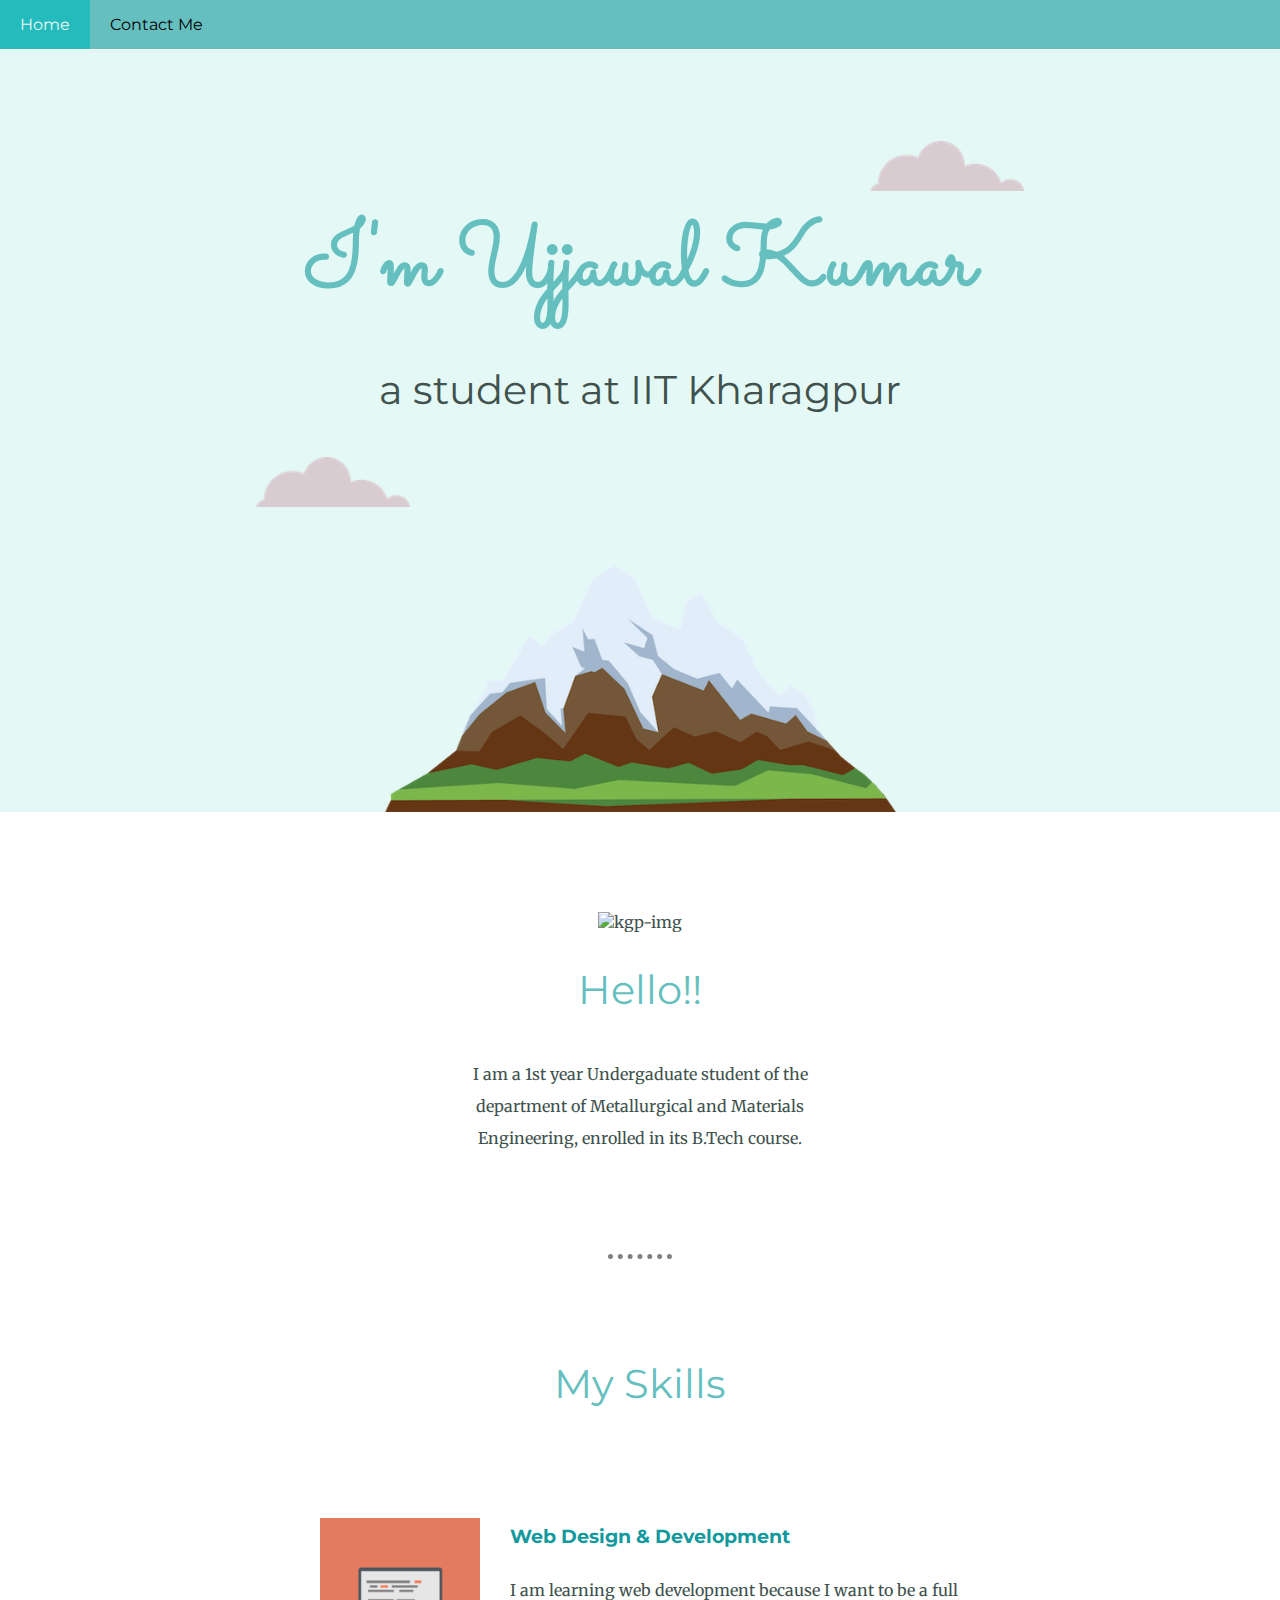
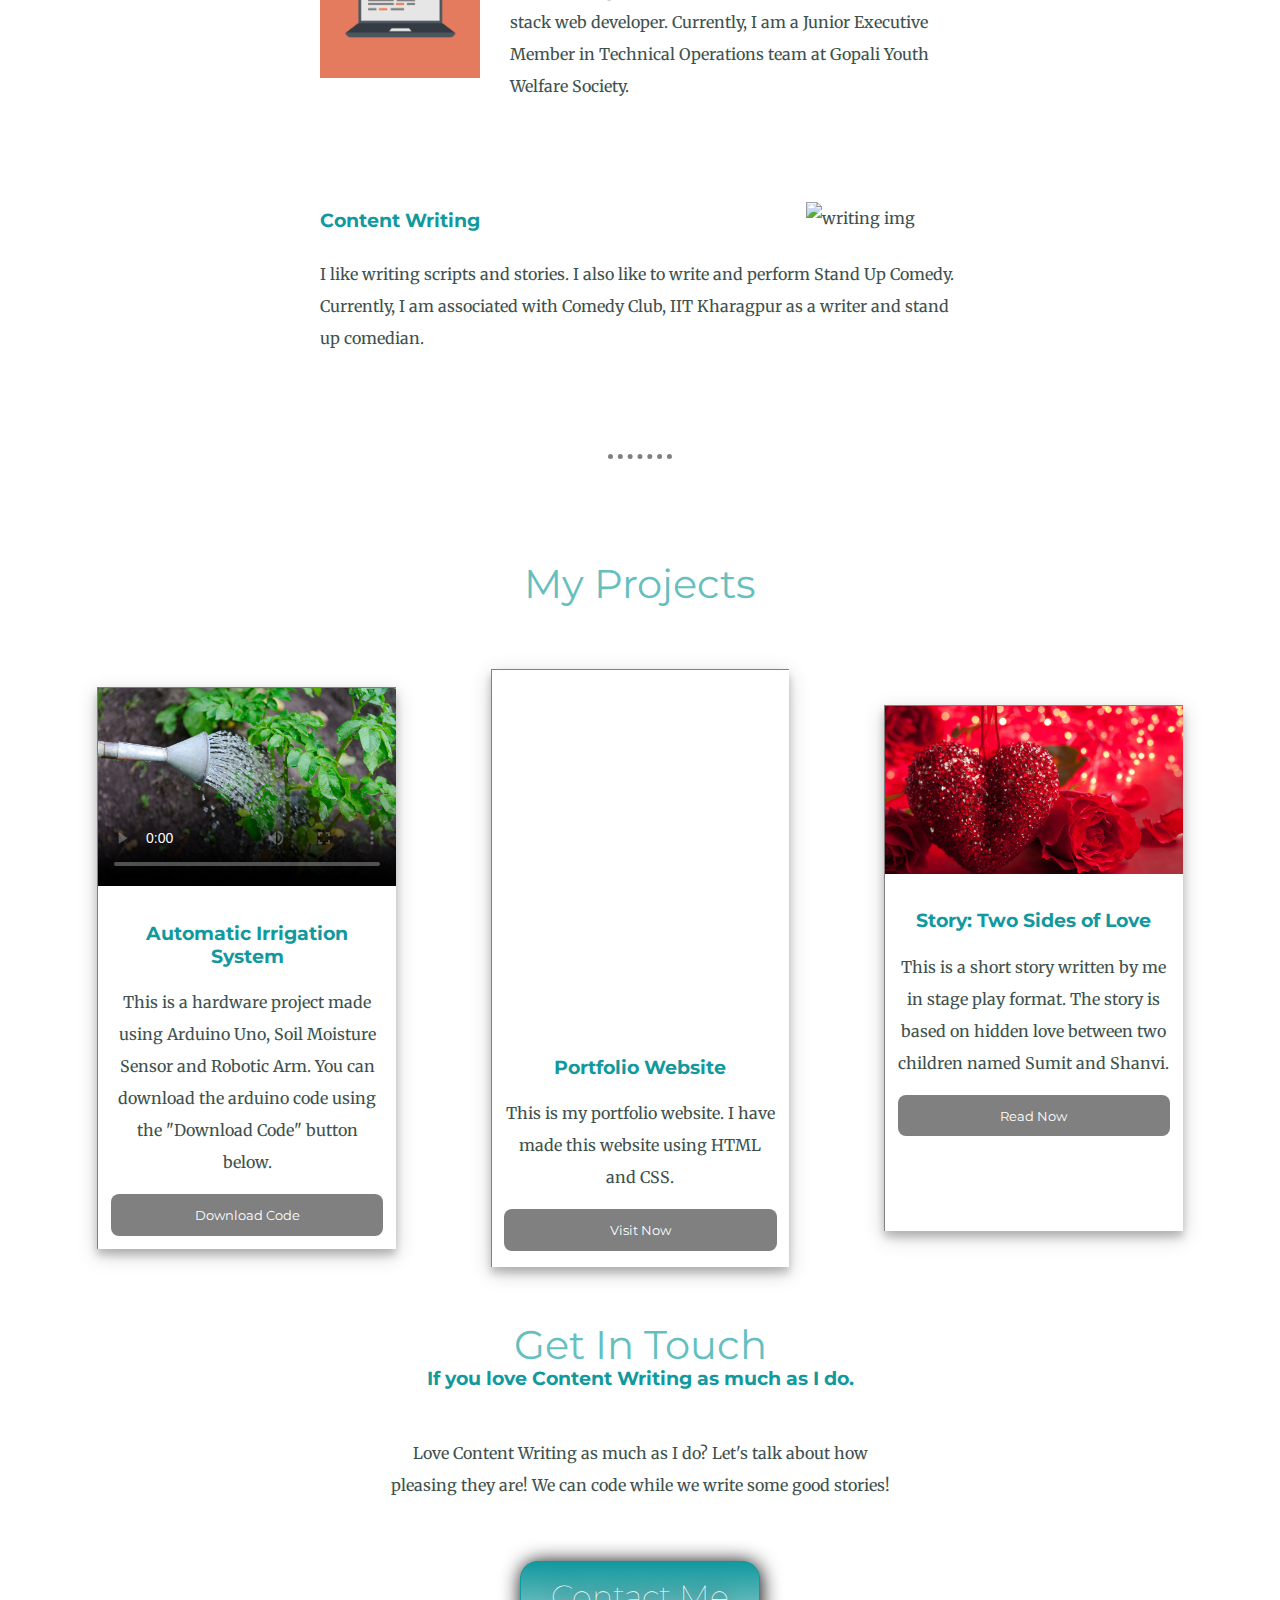
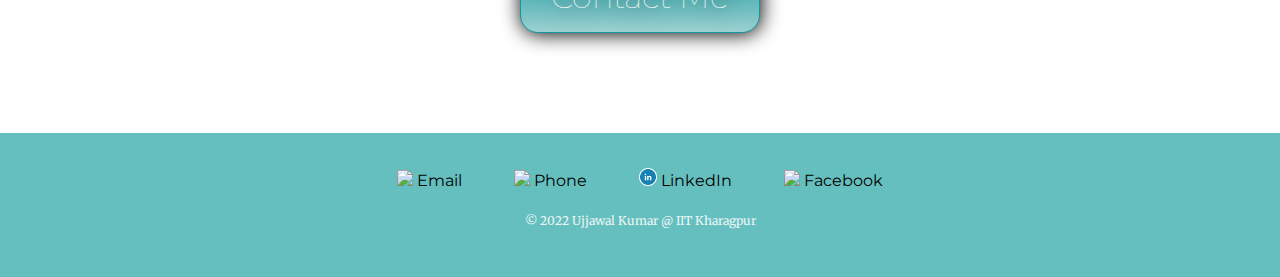
==== index.html @ 2d260b3b "content mistyped" ====
<!DOCTYPE html>
<html lang="en">
<head>
    <meta charset="UTF-8">
    <meta http-equiv="X-UA-Compatible" content="IE=edge">
    <meta name="viewport" content="width=device-width, initial-scale=1.0">
    <link rel="stylesheet" href="css/styles.css">
    <link rel="icon" href="https://th.bing.com/th/id/OIP.TA5FbDH2vmeQxem5Z4ppHQHaHa?pid=ImgDet&rs=1">
    <link rel="shortcut icon" href="https://th.bing.com/th/id/OIP.TA5FbDH2vmeQxem5Z4ppHQHaHa?pid=ImgDet&rs=1" type="image/x-icon">
    <link rel="preconnect" href="https://fonts.googleapis.com">
    <link rel="preconnect" href="https://fonts.gstatic.com" crossorigin>
    <link href="https://fonts.googleapis.com/css2?family=Merriweather&family=Montserrat&family=Sacramento&display=swap" rel="stylesheet">
    <title>Ujjawal Kumar</title>
</head>
<body>
    <nav>
        <a href="index.html">Home</a>
        <a href="contact.html">Contact Me</a>
    </nav>
    <div class="topContainer">
        <div class="super-top">
            <img class="top-cloud" src="images/cloud.png" alt="cloud">
            <h1>I'm Ujjawal Kumar</h1>
            <h2 class="my-desc">a student at IIT Kharagpur</h2>
        </div>
        <div class="bottom-top">
            <img class="bottom-cloud" src="images/cloud.png" alt="cloud">
            <img class="mountain" src="images/mountain.png" alt="mountain">
        </div>
    </div>
    <div class="middleContainer">
        <div class="profile">
            <img class="kgp-img" src="https://upload.wikimedia.org/wikipedia/en/thumb/1/1c/IIT_Kharagpur_Logo.svg/500px-IIT_Kharagpur_Logo.svg.png" alt="kgp-img">
            <h2>Hello!!</h2>
            <p class="intro">I am a 1st year Undergaduate student of the department of Metallurgical and Materials Engineering, enrolled in its B.Tech course.</p>
        </div>
        <hr>
        <div class="skills">
            <h2>My Skills</h2>
            <div class="skill-row">
                <img class="skill-img1" src="images/computer.png" alt="web development">
                <h3>Web Design & Development</h3>
                <p>I am learning web development because I want to be a full stack web developer. Currently, I am a Junior Executive Member in Technical Operations team at Gopali Youth Welfare Society.</p>
            </div>
            <div class="skill-row">
                <img class="write" src="https://cdn4.iconfinder.com/data/icons/seo-flat-420/60/004_-_Content_Writing-text-pencil-edit-browser-512.png" alt="writing img">
                <h3>Content Writing</h3>
                <p>I like writing scripts and stories. I also like to write and perform Stand Up Comedy. Currently, I am associated with Comedy Club, IIT Kharagpur as a writer and stand up comedian.</p>
            </div>
        </div>
        <hr>
        <h2>My Projects</h2>
        <div class="projects">
            <div class="t1">
                <div class="tt1">
                    <video class="tt1" src="videos/Automatic Irrigation System.mp4" controls poster="images/irrigation.jpg"></video>
                </div>
                <div class="content">
                    <h3>Automatic Irrigation System</h3>
                    <p>
                        This is a hardware project made using Arduino Uno, Soil Moisture Sensor and Robotic Arm. You can download the arduino code using the "Download Code" button below.
                    </p>
                    <a href="files/Automatic Irrigation System.ino"><button type="submit">Download Code</button></a>
                </div>
            </div>
            <div class="t2">
                <div class="tt2">
                    <iframe class="tt1" src="https://ujjawalrr.github.io/My_Website/index.html" frameborder="0" height="350vh"></iframe>
                </div>
                <div class="content">
                    <h3>Portfolio Website</h3>
                    <p>
                        This is my portfolio website. I have made this website using HTML and CSS.
                    </p>
                    <a href="https://ujjawalrr.github.io/My_Website/index.html" target="_blank" rel="noopener noreferrer"><button type="submit">Visit Now</button></a>
                </div>
            </div>
            <div class="t3">
                <div class="tt3">
                    <img class="tt1" src="images/love.jpg" alt="">
                </div>
                <div class="content">
                    <h3>Story: Two Sides of Love</h3>
                    <p>
                        This is a short story written by me in stage play format. The story is based on hidden love between two children named Sumit and Shanvi.
                    </p>
                    <a href="files/Two Sides of Love.pdf" target="_blank" rel="noopener noreferrer"><button type="submit">Read Now</button></a>
                </div>
            </div>
        </div>
        <div class="contact-me">
            <h2>Get In Touch</h2>
            <h3>If you love Content Writing as much as I do.</h3>
            <p class="contact-content">Love Content Writing as much as I do? Let's talk about how pleasing they are! We can code while we write some good stories!</p>
            <a class="btn" href="contact.html" target="_blank" rel="noopener noreferrer">Contact Me</a>
        </div>
    </div>
    <div class="bottomContainer">
        <div class="links">
            <a href="mailto:ujjawalrr@gmail.com" target="_blank" rel="noopener noreferrer">
                <img class="icon_img" src="https://cdn.imgbin.com/13/23/21/imgbin-gmail-email-logo-g-suite-google-gmail-gmail-icon-Wx6AacCLBd7kM75xsEpgH4xpR.jpg"> Email</a>
            <a href="tel:+91 6202230797" target="_blank" rel="noopener noreferrer">
                <img class="icon_img" src="http://icons.iconarchive.com/icons/iynque/ios7-style/1024/Phone-icon.png"> Phone</a>
            <a href="https://www.linkedin.com/in/ujjawal-kumar-45a431228/" target="_blank" rel="noopener noreferrer">
                <img class="icon_img" src="images/linkedin.png"> LinkedIn</a>
            <a href="https://www.facebook.com/profile.php?id=100012980770787" target="_blank" rel="noopener noreferrer">
                <img class="icon_img" src="https://cdn-icons-png.flaticon.com/512/4406/4406220.png"> Facebook</a>
        </div>
        <p class="footer-content">© 2022 Ujjawal Kumar @ IIT Kharagpur</p>
    </div>
</body>
</html>
---- css/styles.css ----
@media screen and (max-width: 893px) {
    .projects {
        display: flex;
        flex-direction: column;
        align-items: auto;
        margin: 20px 30px;
    }
    .t1 {
        margin: 4vh 2vw;
        align-items: auto;
        border-left: 0.1px solid grey;
        border-top: 0.1px solid grey;
        box-shadow: 0 6px 8px 0 rgba(0, 0, 0, 0.2), 0 6px 20px 0 rgba(0, 0, 0, 0.19);
    }
    .t2 {
        margin: 2vh 2vw;
        align-items: auto;
        border-left: 0.1px solid grey;
        border-top: 0.1px solid grey;
        box-shadow: 0 6px 8px 0 rgba(0, 0, 0, 0.2), 0 6px 20px 0 rgba(0, 0, 0, 0.19);
    }
    .t3 {
        margin: 6vh 2vw;
        align-items: auto;
        border-left: 0.1px solid grey;
        border-top: 0.1px solid grey;
        box-shadow: 0 6px 8px 0 rgba(0, 0, 0, 0.2), 0 6px 20px 0 rgba(0, 0, 0, 0.19);
    }
    button {
        background-color: grey;
        width: 80%;
        padding: 3vw;
        border: rgb(67, 67, 67);
        border-radius: 0.5rem;
        color: white;
        font-weight: 400;
        font-family: 'Montserrat', serif;
        margin-bottom: 1.5rem;
    }
    button:hover {
        background-color: rgb(170, 170, 170);
        cursor: pointer;
        font-weight: 600;
        color: rgb(32, 32, 32);
    }
    .links {
        display: flex;
        justify-content: space-around;
        padding: auto;
    }
    h1{
        color: #66BFBF;
        font-family: 'Sacramento', cursive;
        margin: 50px auto 0px auto;
        font-size: 3.625rem;
    }
    h2 {
        color: #66BFBF;
        font-family: 'Montserrat', sans-serif;
        font-size: 2rem;
        font-weight: normal;
        padding-bottom: 10px;
    }
    .contact-me h2 {
        margin: 0px;
        padding: 0px;
        height: 42px;
    }
    .contact-me h3 {
        margin: 0px;
        padding: 0px;
    }
    .btn {
        background: #11999E;
        background-image: -webkit-linear-gradient(top, #11999E, #9DD0D0);
        background-image: -moz-linear-gradient(top, #11999E, #9DD0D0);
        background-image: -ms-linear-gradient(top, #11999E, #9DD0D0);
        background-image: -o-linear-gradient(top, #11999E, #9DD0D0);
        background-image: -webkit-gradient(to bottom, #11999E, #9DD0D0);
        -webkit-border-radius: 3.4vw;
        -moz-border-radius: 3.4vw;
        border-radius: 3.4vw;
        color: #FFFFFF;
        font-family: 'Montserrat', serif;
        font-size: 4.5vw;
        font-weight: 100;
        padding: 3px 30px;
        -webkit-box-shadow: 1px 1px 20px 0 #000000;
        -moz-box-shadow: 1px 1px 20px 0 #000000;
        box-shadow: 1px 1px 20px 0 #000000;
        text-shadow: 1px 1px 20px #000000;
        border: solid #11999E 1px;
        text-decoration: none;
        display: inline-block;
        cursor: pointer;
        text-align: center;
        transition: border-radius 2s, background 2s, background-image 2s, border 2s, text-shadow 2s, box-shadow 1s, -webkit-box-shadow 1s, -moz-box-shadow 1s;
    }
     
    .btn:hover {
        border: solid #B8F1E6 1px;
        background: #11999E;
        background-image: -webkit-linear-gradient(top, #11999E, #66BFBF);
        background-image: -moz-linear-gradient(top, #11999E, #66BFBF);
        background-image: -ms-linear-gradient(top, #11999E, #66BFBF);
        background-image: -o-linear-gradient(top, #11999E, #66BFBF);
        background-image: -webkit-gradient(to bottom, #11999E, #66BFBF);
        -webkit-border-radius: 3.4vw;
        -moz-border-radius: 3.4vw;
        border-radius: 3.4vw;
        text-decoration: none;
        text-shadow: 2px 2px 40px #000000;
        -webkit-box-shadow: 2px 2px 40px 0 #000000;
        -moz-box-shadow: 2px 2px 40px 0 #000000;
        box-shadow: 2px 2px 40px 0 #000000;
    }
    .kgp-img {
        width: 50vw;
    }
    .intro {
        width: 80%;
        margin: auto;
    }
}
@media screen and (min-width: 893px) {
    .projects {
        display: flex;
        flex-direction: row;
        justify-content: space-around;
        align-items: auto;
        margin: 20px 50px;
    }
    .t1 {
        margin: 4vh 2vw;
        align-items: auto;
        width: 25.33%;
        border-left: 0.1px solid grey;
        border-top: 0.1px solid grey;
        box-shadow: 0 6px 8px 0 rgba(0, 0, 0, 0.2), 0 6px 20px 0 rgba(0, 0, 0, 0.19);
    }
    .t2 {
        margin: 2vh 2vw;
        align-items: auto;
        width: 25.33%;
        border-left: 0.1px solid grey;
        border-top: 0.1px solid grey;
        box-shadow: 0 6px 8px 0 rgba(0, 0, 0, 0.2), 0 6px 20px 0 rgba(0, 0, 0, 0.19);
    }
    .t3 {
        margin: 6vh 2vw;
        align-items: auto;
        width: 25.33%;
        border-left: 0.1px solid grey;
        border-top: 0.1px solid grey;
        box-shadow: 0 6px 8px 0 rgba(0, 0, 0, 0.2), 0 6px 20px 0 rgba(0, 0, 0, 0.19);
    }
    button {
        background-color: grey;
        width: 100%;
        padding: 1vw;
        border: rgb(67, 67, 67);
        border-radius: 0.5rem;
        color: white;
        font-weight: 400;
        font-family: 'Montserrat', serif;
    }
    button:hover {
        background-color: rgb(170, 170, 170);
        cursor: pointer;
        font-weight: 600;
        color: rgb(32, 32, 32);
    }
    .links {
        display: flex;
        justify-content: space-between;
        margin-inline-start: 30%;
        margin-inline-end: 30%;
        padding: auto;
    }
    h1{
        color: #66BFBF;
        font-family: 'Sacramento', cursive;
        margin: 50px auto 0px auto;
        font-size: 5.625rem;
    }
    h2 {
        color: #66BFBF;
        font-family: 'Montserrat', sans-serif;
        font-size: 2.5rem;
        font-weight: normal;
        padding-bottom: 10px;
    }
    .contact-me h2 {
        margin: 0px;
        padding: 0px;
        height: 55px;
    }
    .contact-me h3 {
        margin: 0px;
        padding: 0px;
    }
    .btn {
        background: #11999E;
        background-image: -webkit-linear-gradient(top, #11999E, #9DD0D0);
        background-image: -moz-linear-gradient(top, #11999E, #9DD0D0);
        background-image: -ms-linear-gradient(top, #11999E, #9DD0D0);
        background-image: -o-linear-gradient(top, #11999E, #9DD0D0);
        background-image: -webkit-gradient(to bottom, #11999E, #9DD0D0);
        -webkit-border-radius: 1.4vw;
        -moz-border-radius: 1.4vw;
        border-radius: 1.4vw;
        color: #FFFFFF;
        font-family: 'Montserrat', serif;
        font-size: 2.5vw;
        font-weight: 100;
        padding: 3px 30px;
        -webkit-box-shadow: 1px 1px 20px 0 #000000;
        -moz-box-shadow: 1px 1px 20px 0 #000000;
        box-shadow: 1px 1px 20px 0 #000000;
        text-shadow: 1px 1px 20px #000000;
        border: solid #11999E 1px;
        text-decoration: none;
        display: inline-block;
        cursor: pointer;
        text-align: center;
        transition: border-radius 2s, background 2s, background-image 2s, border 2s, text-shadow 2s, box-shadow 1s, -webkit-box-shadow 1s, -moz-box-shadow 1s;
    }
     
    .btn:hover {
        border: solid #B8F1E6 1px;
        background: #11999E;
        background-image: -webkit-linear-gradient(top, #11999E, #66BFBF);
        background-image: -moz-linear-gradient(top, #11999E, #66BFBF);
        background-image: -ms-linear-gradient(top, #11999E, #66BFBF);
        background-image: -o-linear-gradient(top, #11999E, #66BFBF);
        background-image: -webkit-gradient(to bottom, #11999E, #66BFBF);
        -webkit-border-radius: 1.4vw;
        -moz-border-radius: 1.4vw;
        border-radius: 1.4vw;
        text-decoration: none;
        text-shadow: 2px 2px 40px #000000;
        -webkit-box-shadow: 2px 2px 40px 0 #000000;
        -moz-box-shadow: 2px 2px 40px 0 #000000;
        box-shadow: 2px 2px 40px 0 #000000;
    }
    .kgp-img {
        width: 20vw;
    }
    .intro {
        width: 30%;
        margin: auto;
    }
}
* {
    box-sizing: border-box;
}
.tt1 {
    width: 100%;
}
.content {
    padding: 1vw;
}
a {
    text-decoration: none;
    color: #000000;
    font-family: 'Montserrat', serif;
    transition: color 1s;
}
a:hover {
    color: #eaf6f6;
}
body {
    margin: 0px;
    color: #40514E;
    text-align: center;
    font-family: 'Merriweather', serif;
}
.contact-me {
     line-height: 2;
}
.contact-content {
    width: 40%;
    margin: 40px auto 60px;
}
h3 {
    color: #11999E;
    font-family: 'Montserrat', sans-serif;
}
hr {
    border-style: none;
    border-top-style: dotted;
    border-width: 5px;
    border-color: grey;
    margin: 100px auto;
    width: 5%;
}
.write {
    width: 24%;
    float: right;
    margin-left: 30px;
}
.my-desc {
    color: #40514E;
}
p {
    line-height: 2;
}
.skill-img1 {
    width: 25%;
    float: left;
    margin-right: 30px;
}
.skill-img2 {
    width: 25%;
}
.skill-row {
    width: 50%;
    margin: 100px auto;
    text-align: left;
    line-height: 2;
}
.topContainer {
    background-color: #E4F9F5;
    padding-top: 100px;
    position: relative;
    display: flex;
    flex-direction: column;
    margin-top: 50px;
    z-index: 0;
}
.bottom-top {
    display: flex;
    flex-direction: column;
}
.top-cloud {
    position: absolute;
    right: 20%;
    top: 12%;
    width: 12%;
}
.bottom-cloud {
    width: 12%;
    margin-left: 20%;
    margin-bottom: 0%;
}
.middleContainer {
    margin: 100px 0px;
}
.mountain {
    width: 40%;
    align-self: center;
}
.icon_img {
    width: 18px;
}
.bottomContainer {
    text-align: center;
    background-color: #66BFBF;
    line-height: 2rem;
    padding: 2rem;
}
.footer-content {
    color: #eaf6f6;
    font-size: 0.75rem; 
}
nav {
    background-color: #66BFBF;
    overflow: hidden;
    position: fixed;
    top: 0;
    width: 100%;
    z-index: 1;
}
nav a {
    padding: 15px 20px;
    text-align: center;
    float: left;
    margin: 0;
}
nav a:hover {
    background-color: #23bbbb;
}
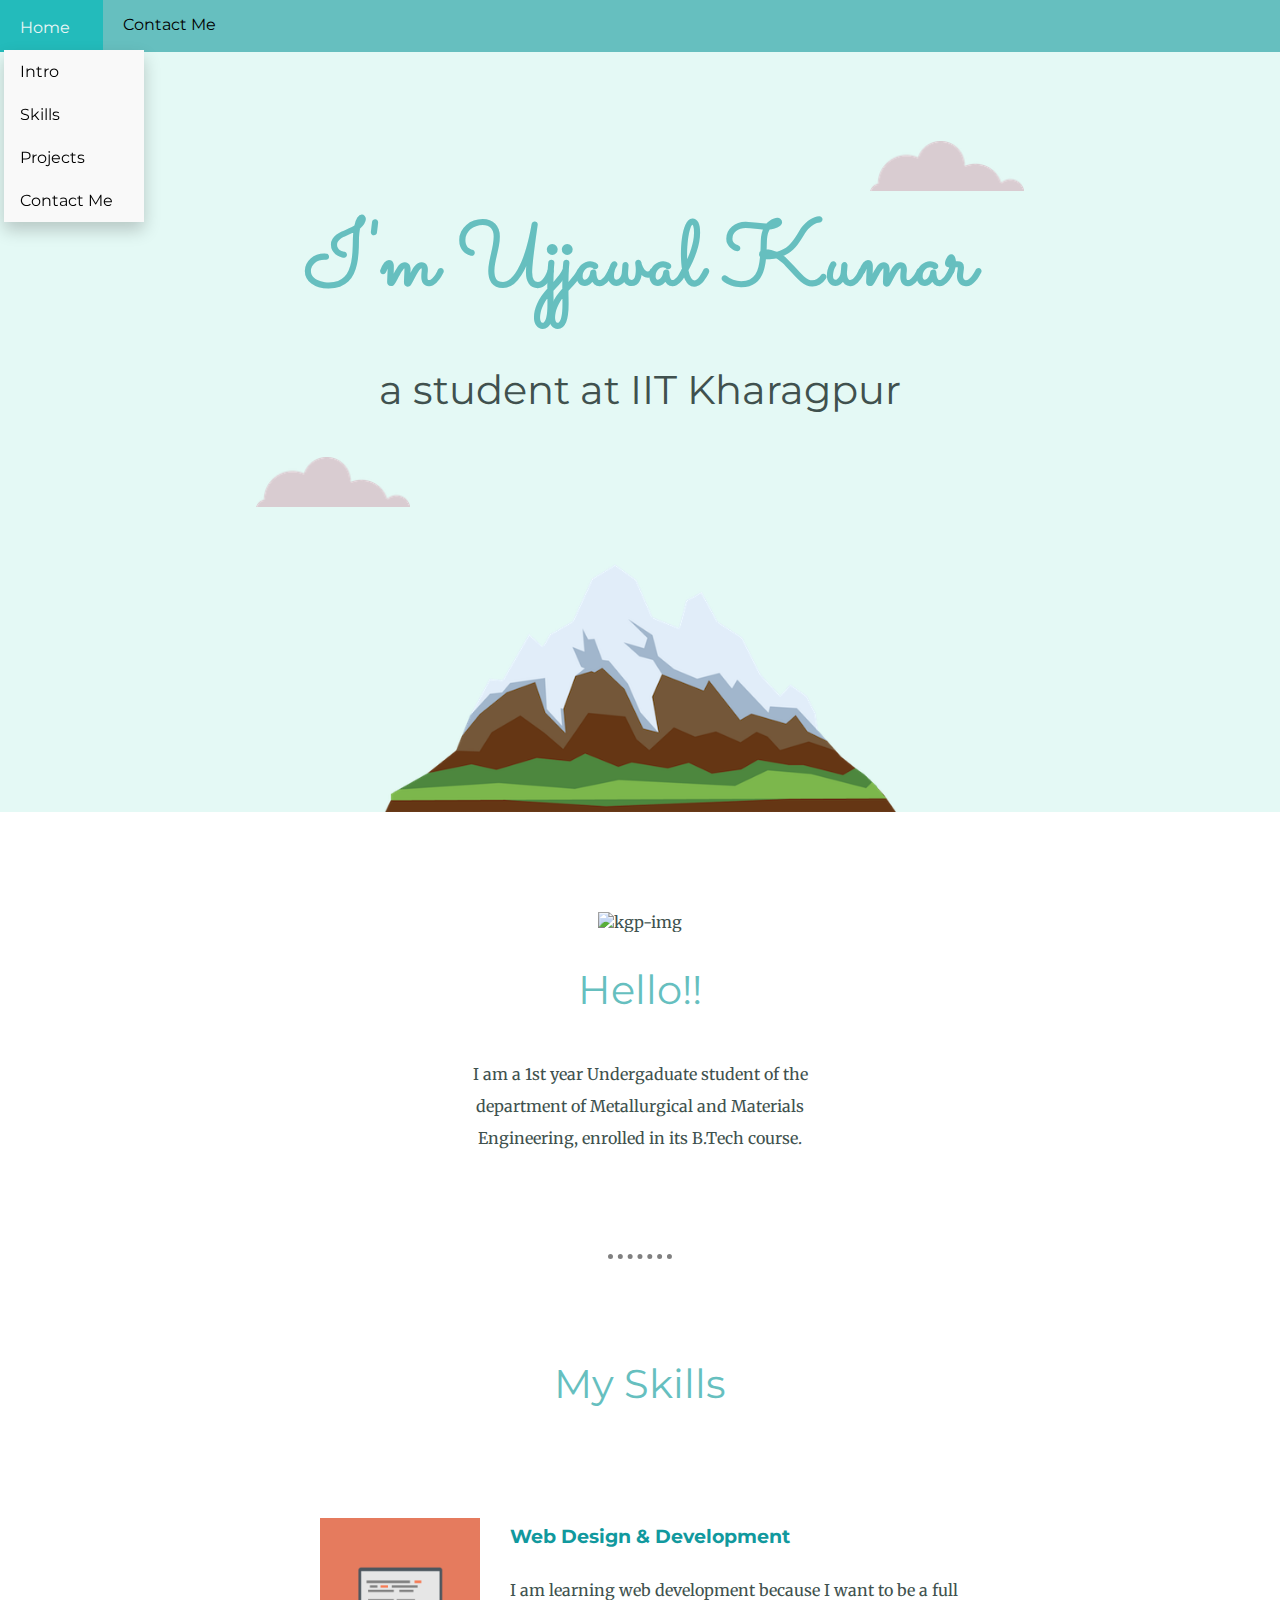
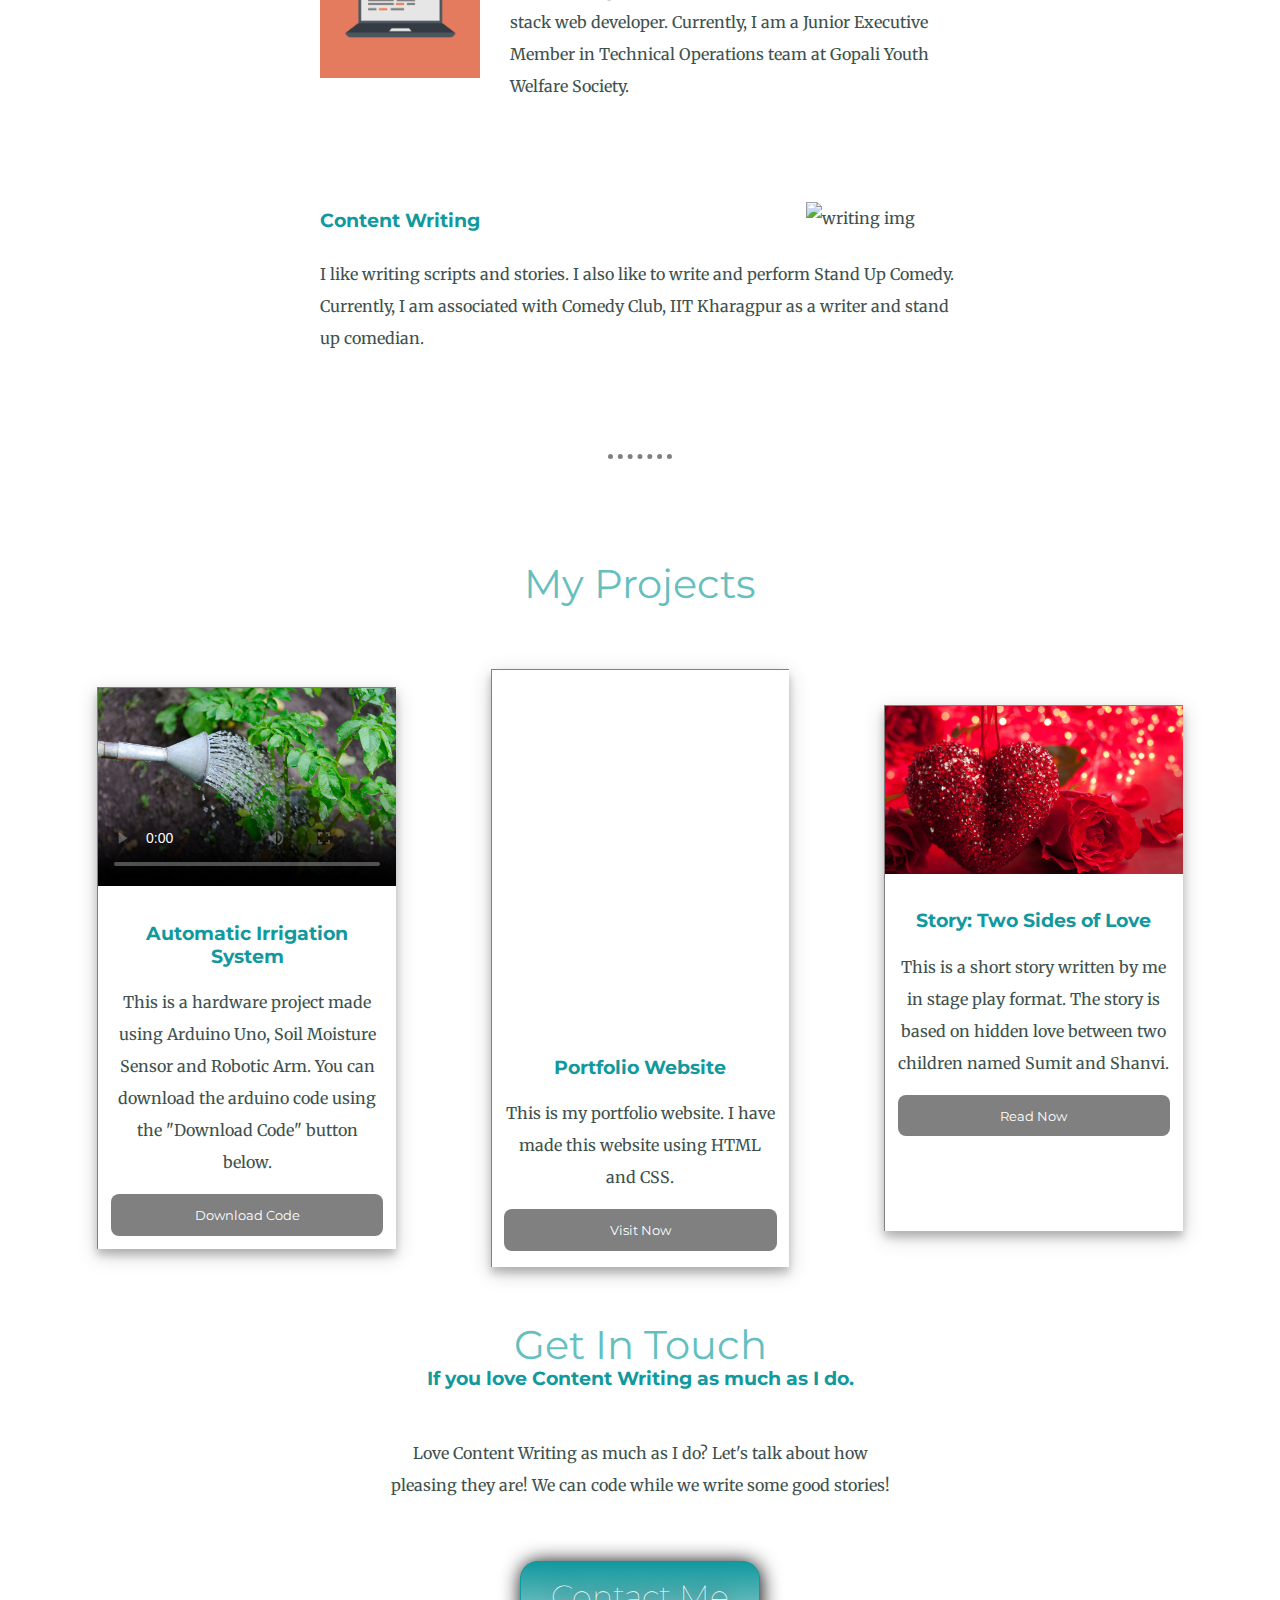
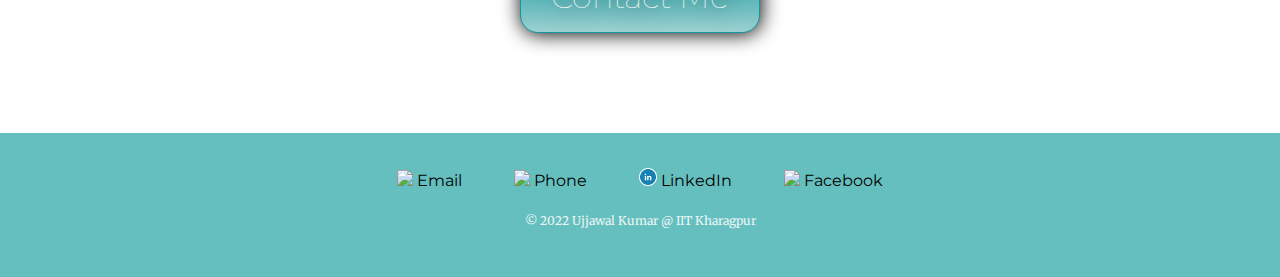
==== commit fc6ca249: "added dropdown button in navbar" ====
--- a/index.html
+++ b/index.html
@@ -14,10 +14,20 @@
 </head>
 <body>
     <nav>
-        <a href="index.html">Home</a>
+        <div class="dropdown">
+            <a class="drop-btn" href="index.html">Home
+                <img class="drop_img" src="https://cdn1.iconfinder.com/data/icons/interface-elements-iv-1/512/Down_Triangle_Arrow-512.png">
+            </a>
+            <div class="dropdown-content">
+                <a href="#intro">Intro</a>
+                <a href="#skills">Skills</a>
+                <a href="#projects">Projects</a>
+                <a href="#contact-me">Contact Me</a>
+            </div>
+        </div>
         <a href="contact.html">Contact Me</a>
     </nav>
-    <div class="topContainer">
+    <div class="topContainer" id="intro">
         <div class="super-top">
             <img class="top-cloud" src="images/cloud.png" alt="cloud">
             <h1>I'm Ujjawal Kumar</h1>
@@ -35,7 +45,7 @@
             <p class="intro">I am a 1st year Undergaduate student of the department of Metallurgical and Materials Engineering, enrolled in its B.Tech course.</p>
         </div>
         <hr>
-        <div class="skills">
+        <div class="skills" id="skills">
             <h2>My Skills</h2>
             <div class="skill-row">
                 <img class="skill-img1" src="images/computer.png" alt="web development">
@@ -49,7 +59,7 @@
             </div>
         </div>
         <hr>
-        <h2>My Projects</h2>
+        <h2 id="projects">My Projects</h2>
         <div class="projects">
             <div class="t1">
                 <div class="tt1">
@@ -88,7 +98,7 @@
                 </div>
             </div>
         </div>
-        <div class="contact-me">
+        <div class="contact-me" id="contact-me">
             <h2>Get In Touch</h2>
             <h3>If you love Content Writing as much as I do.</h3>
             <p class="contact-content">Love Content Writing as much as I do? Let's talk about how pleasing they are! We can code while we write some good stories!</p>
--- a/css/styles.css
+++ b/css/styles.css
@@ -121,6 +121,9 @@
         width: 80%;
         margin: auto;
     }
+    .dropdown-content {
+        left: 0.4vw;
+    }
 }
 @media screen and (min-width: 893px) {
     .projects {
@@ -250,6 +253,9 @@
         width: 30%;
         margin: auto;
     }
+    .dropdown-content {
+        left: 0.3vw;
+    }
 }
 * {
     box-sizing: border-box;
@@ -379,4 +385,96 @@
 }
 nav a:hover {
     background-color: #23bbbb;
+}
+.dropdown {
+    float: left;
+    overflow: hidden;
+}
+.dropdown .dropbtn {
+    outline: none;
+}
+.drop_img {
+    width: 9px;
+    height: 13px;
+    padding-top: 3px;
+}
+.drop-btn:hover .drop_img {
+    animation: text_white 0.7s forwards;
+}
+@keyframes text_white {
+    0% {
+        filter: invert(0%);
+        -webkit-filter: invert(0%);
+    }
+    10% {
+        filter: invert(10%);
+        -webkit-filter: invert(10%);
+    }
+    20% {
+        filter: invert(20%);
+        -webkit-filter: invert(20%);
+    }
+    25% {
+        filter: invert(25%);
+        -webkit-filter: invert(25%);
+    }
+    30% {
+        filter: invert(30%);
+        -webkit-filter: invert(30%);
+    }
+    40% {
+        filter: invert(40%);
+        -webkit-filter: invert(40%);
+    }
+    50% {
+        filter: invert(50%);
+        -webkit-filter: invert(50%);
+    }
+    60% {
+        filter: invert(60%);
+        -webkit-filter: invert(60%);
+    }
+    70% {
+        filter: invert(70%);
+        -webkit-filter: invert(70%);
+    }
+    75% {
+        filter: invert(75%);
+        -webkit-filter: invert(75%);
+    }
+    80% {
+        filter: invert(80%);
+        -webkit-filter: invert(80%);
+    }
+    90% {
+        filter: invert(90%);
+        -webkit-filter: invert(90%);
+    }
+    100% {
+        filter: invert(100%);
+        -webkit-filter: invert(100%);
+    }
+}
+.dropdown-content {
+  display: none;
+  position: fixed;
+  top: 50px;
+  background-color: #f9f9f9;
+  min-width: 140px;
+  box-shadow: 0px 8px 16px 0px rgba(0,0,0,0.2);
+  z-index: 2;
+}
+.dropdown-content a {
+    float: none;
+    color: black;
+    padding: 12px 16px;
+    text-decoration: none;
+    display: block;
+    text-align: left;
+}
+.dropdown-content a:hover {
+    background-color: #ddd;
+}
+.dropdown:hover .dropdown-content {
+    display: block;
 }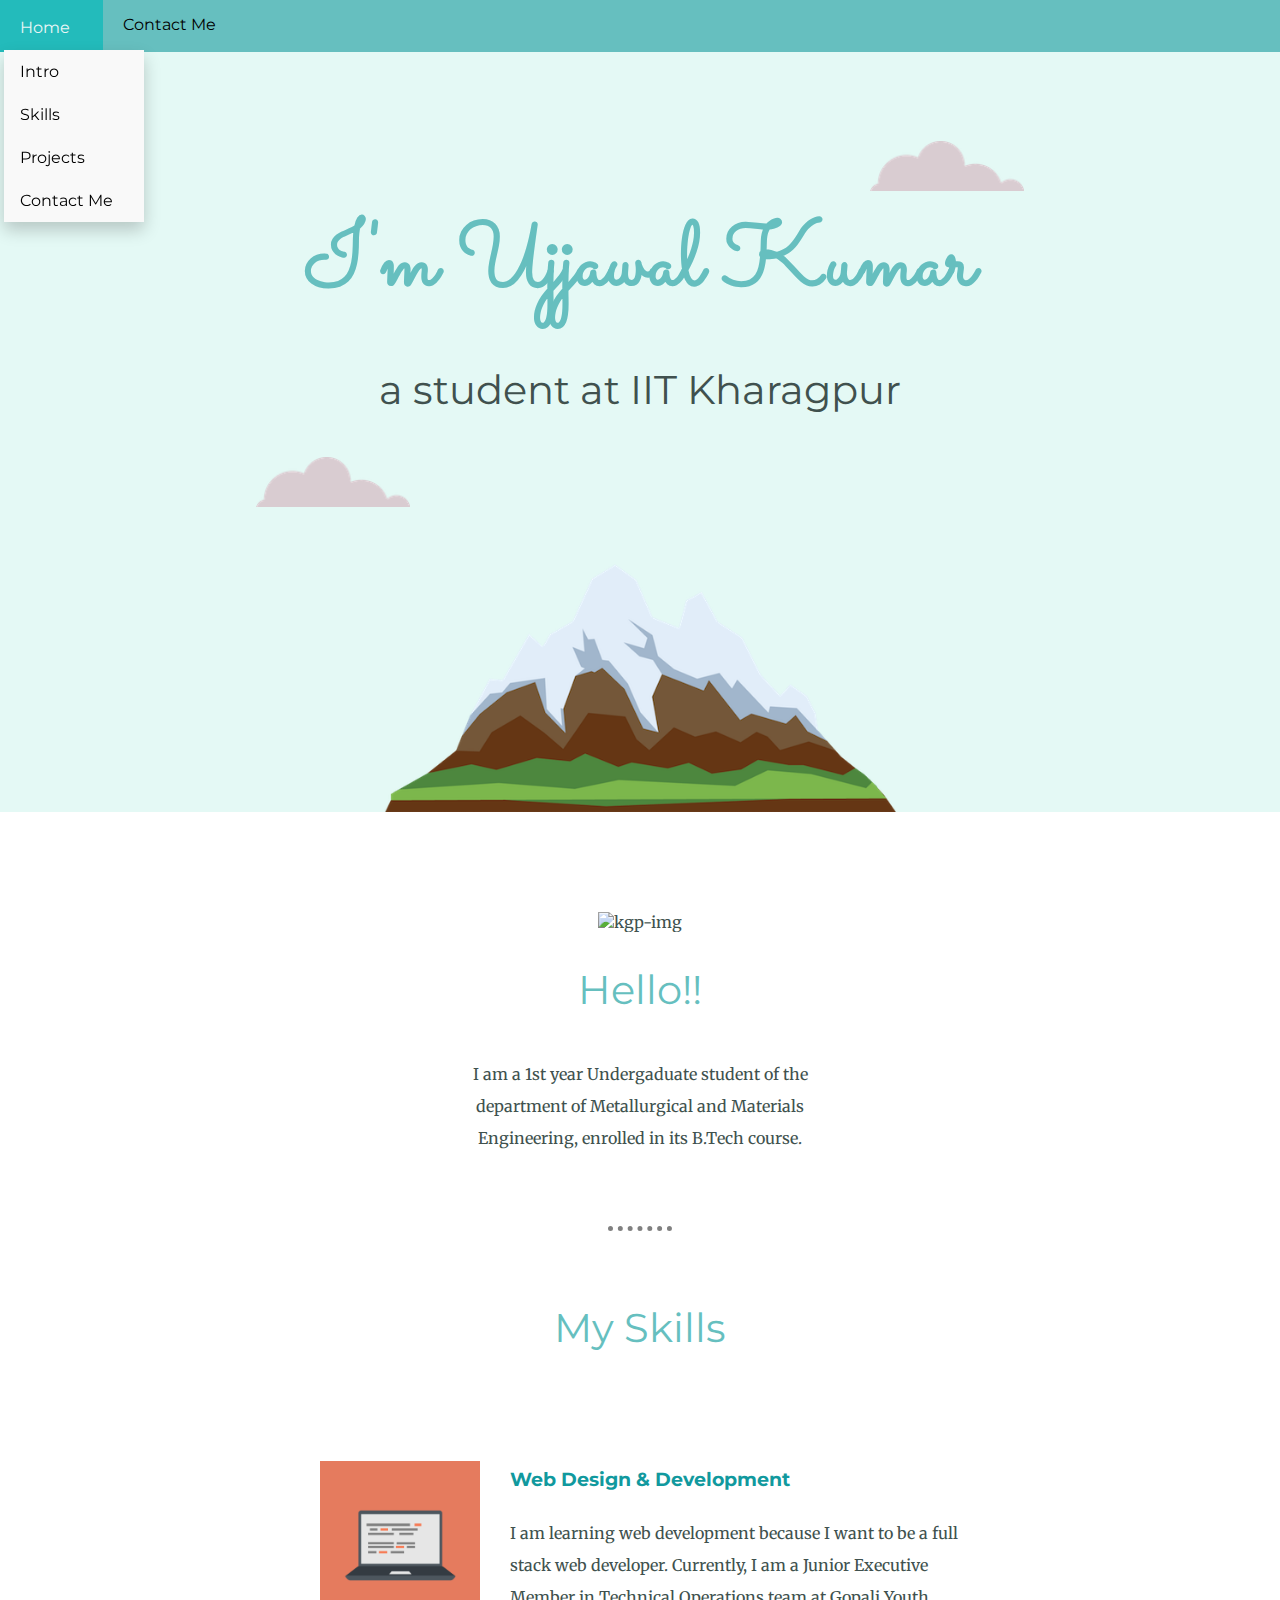
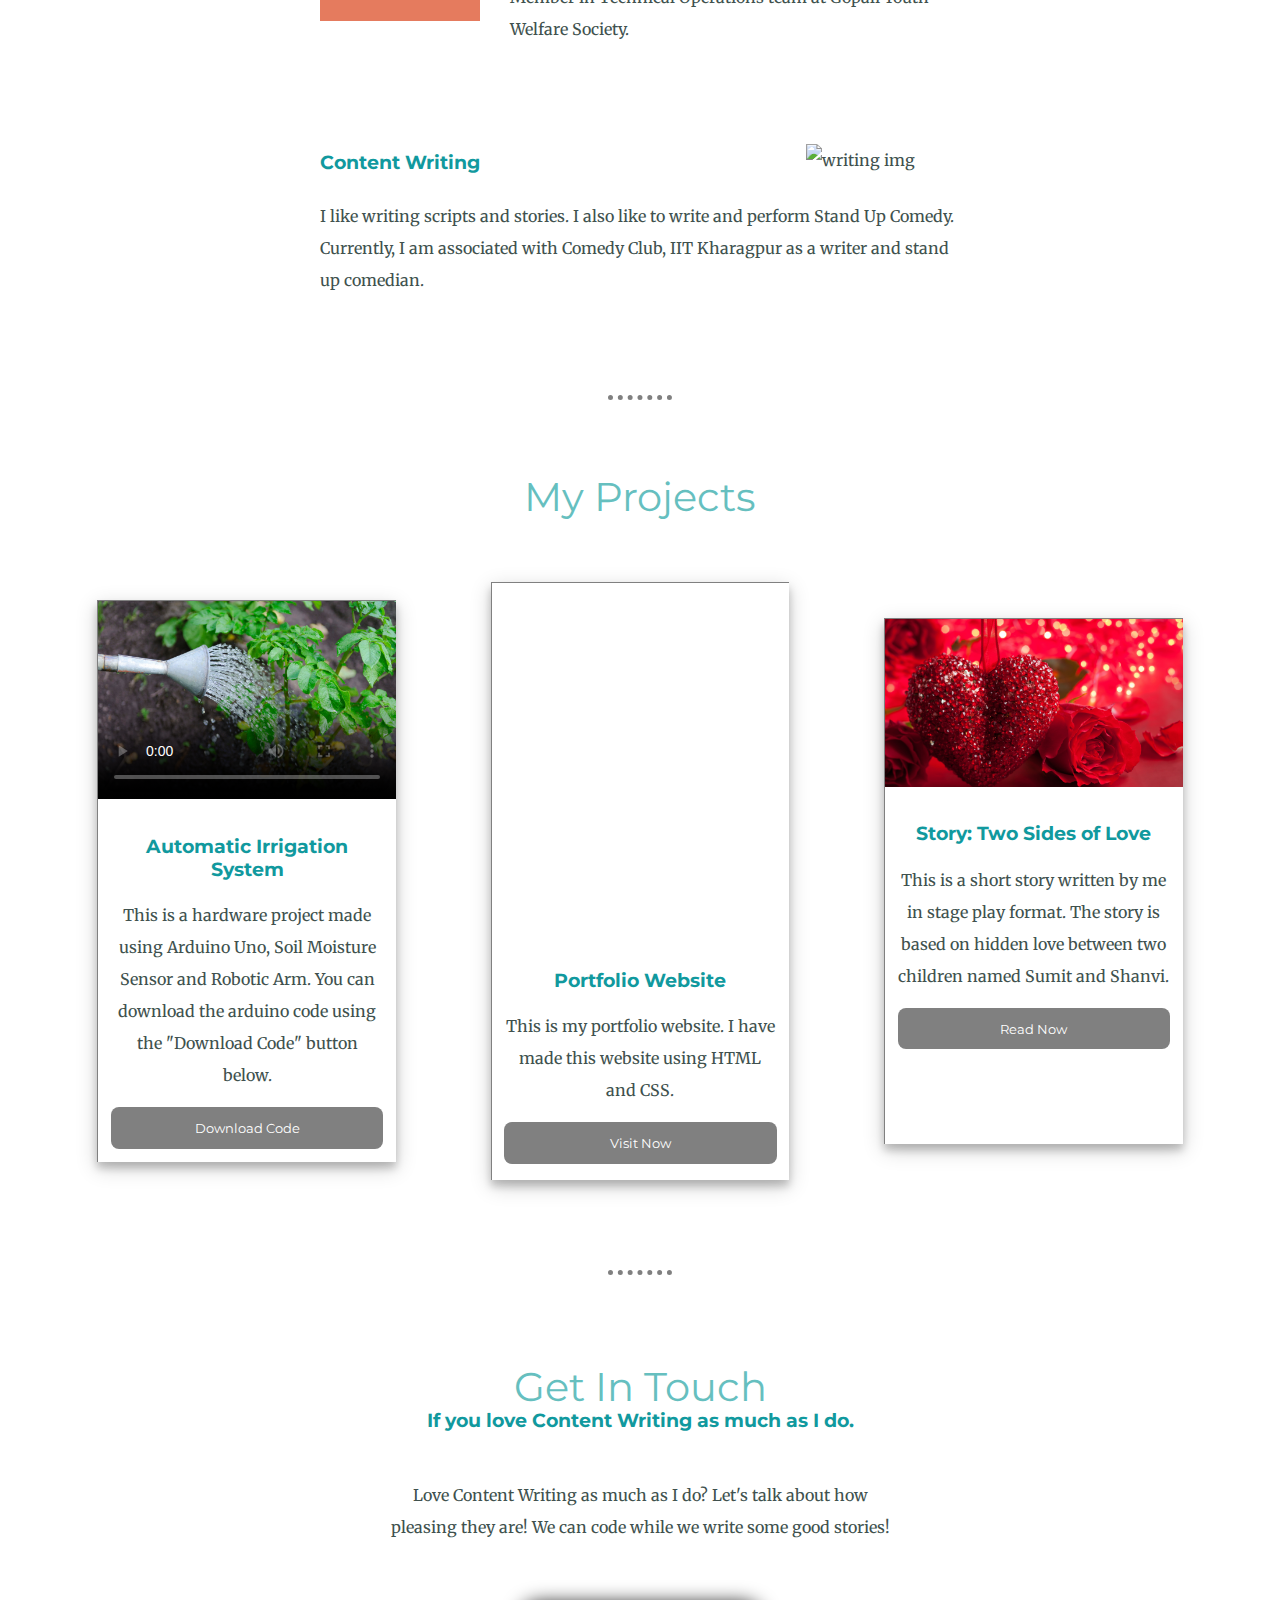
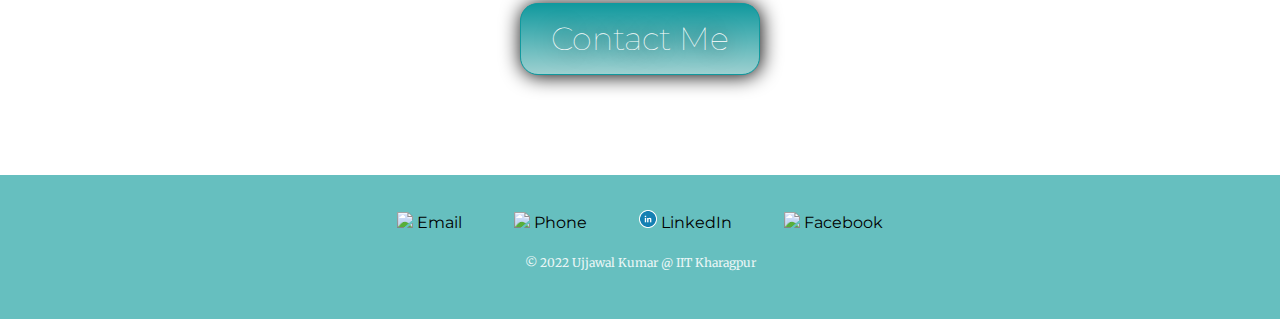
==== commit a08f3eef: "responsiveness" ====
--- a/index.html
+++ b/index.html
@@ -44,8 +44,8 @@
             <h2>Hello!!</h2>
             <p class="intro">I am a 1st year Undergaduate student of the department of Metallurgical and Materials Engineering, enrolled in its B.Tech course.</p>
         </div>
-        <hr>
-        <div class="skills" id="skills">
+        <hr id="skills">
+        <div class="skills">
             <h2>My Skills</h2>
             <div class="skill-row">
                 <img class="skill-img1" src="images/computer.png" alt="web development">
@@ -58,8 +58,8 @@
                 <p>I like writing scripts and stories. I also like to write and perform Stand Up Comedy. Currently, I am associated with Comedy Club, IIT Kharagpur as a writer and stand up comedian.</p>
             </div>
         </div>
-        <hr>
-        <h2 id="projects">My Projects</h2>
+        <hr id="projects">
+        <h2>My Projects</h2>
         <div class="projects">
             <div class="t1">
                 <div class="tt1">
@@ -98,6 +98,7 @@
                 </div>
             </div>
         </div>
+        <hr>
         <div class="contact-me" id="contact-me">
             <h2>Get In Touch</h2>
             <h3>If you love Content Writing as much as I do.</h3>
--- a/css/styles.css
+++ b/css/styles.css
@@ -297,7 +297,7 @@
     border-top-style: dotted;
     border-width: 5px;
     border-color: grey;
-    margin: 100px auto;
+    margin: 8vh auto;
     width: 5%;
 }
 .write {
@@ -321,7 +321,7 @@
 }
 .skill-row {
     width: 50%;
-    margin: 100px auto;
+    margin: 11vh auto;
     text-align: left;
     line-height: 2;
 }
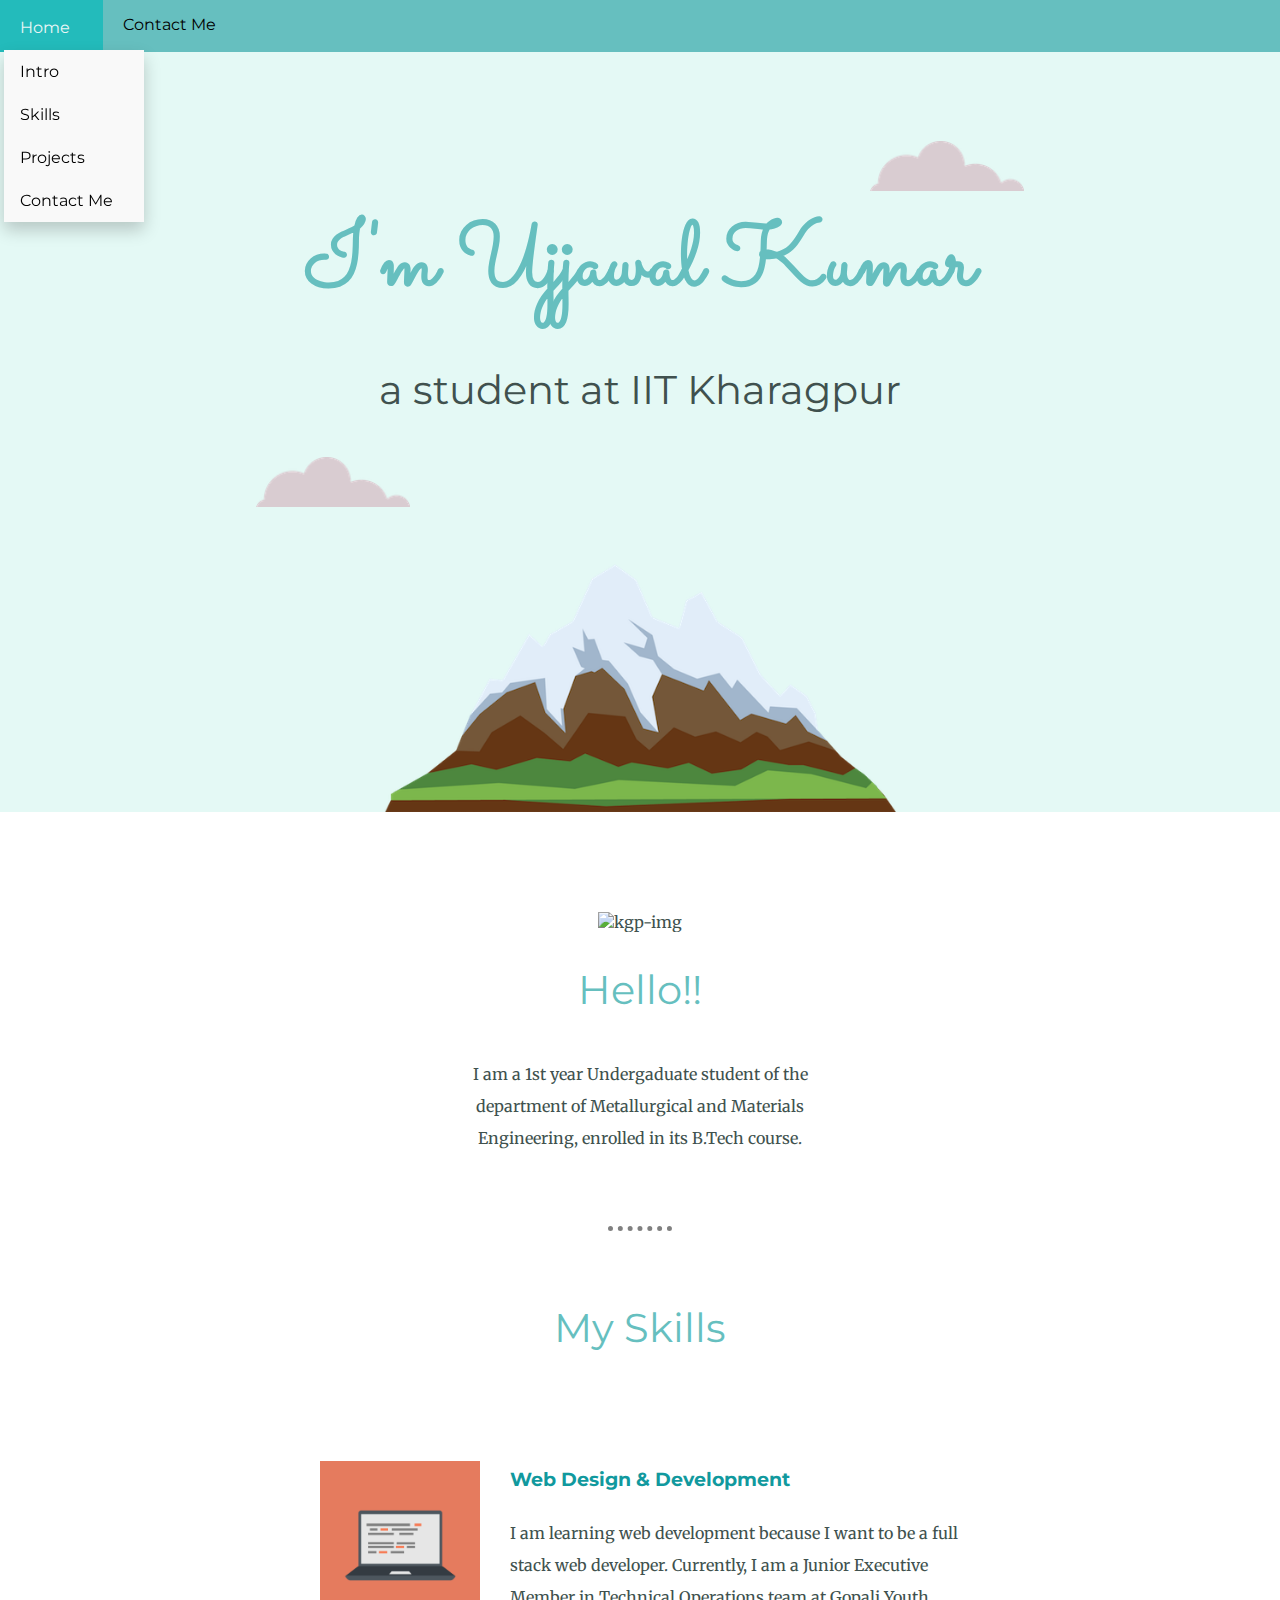
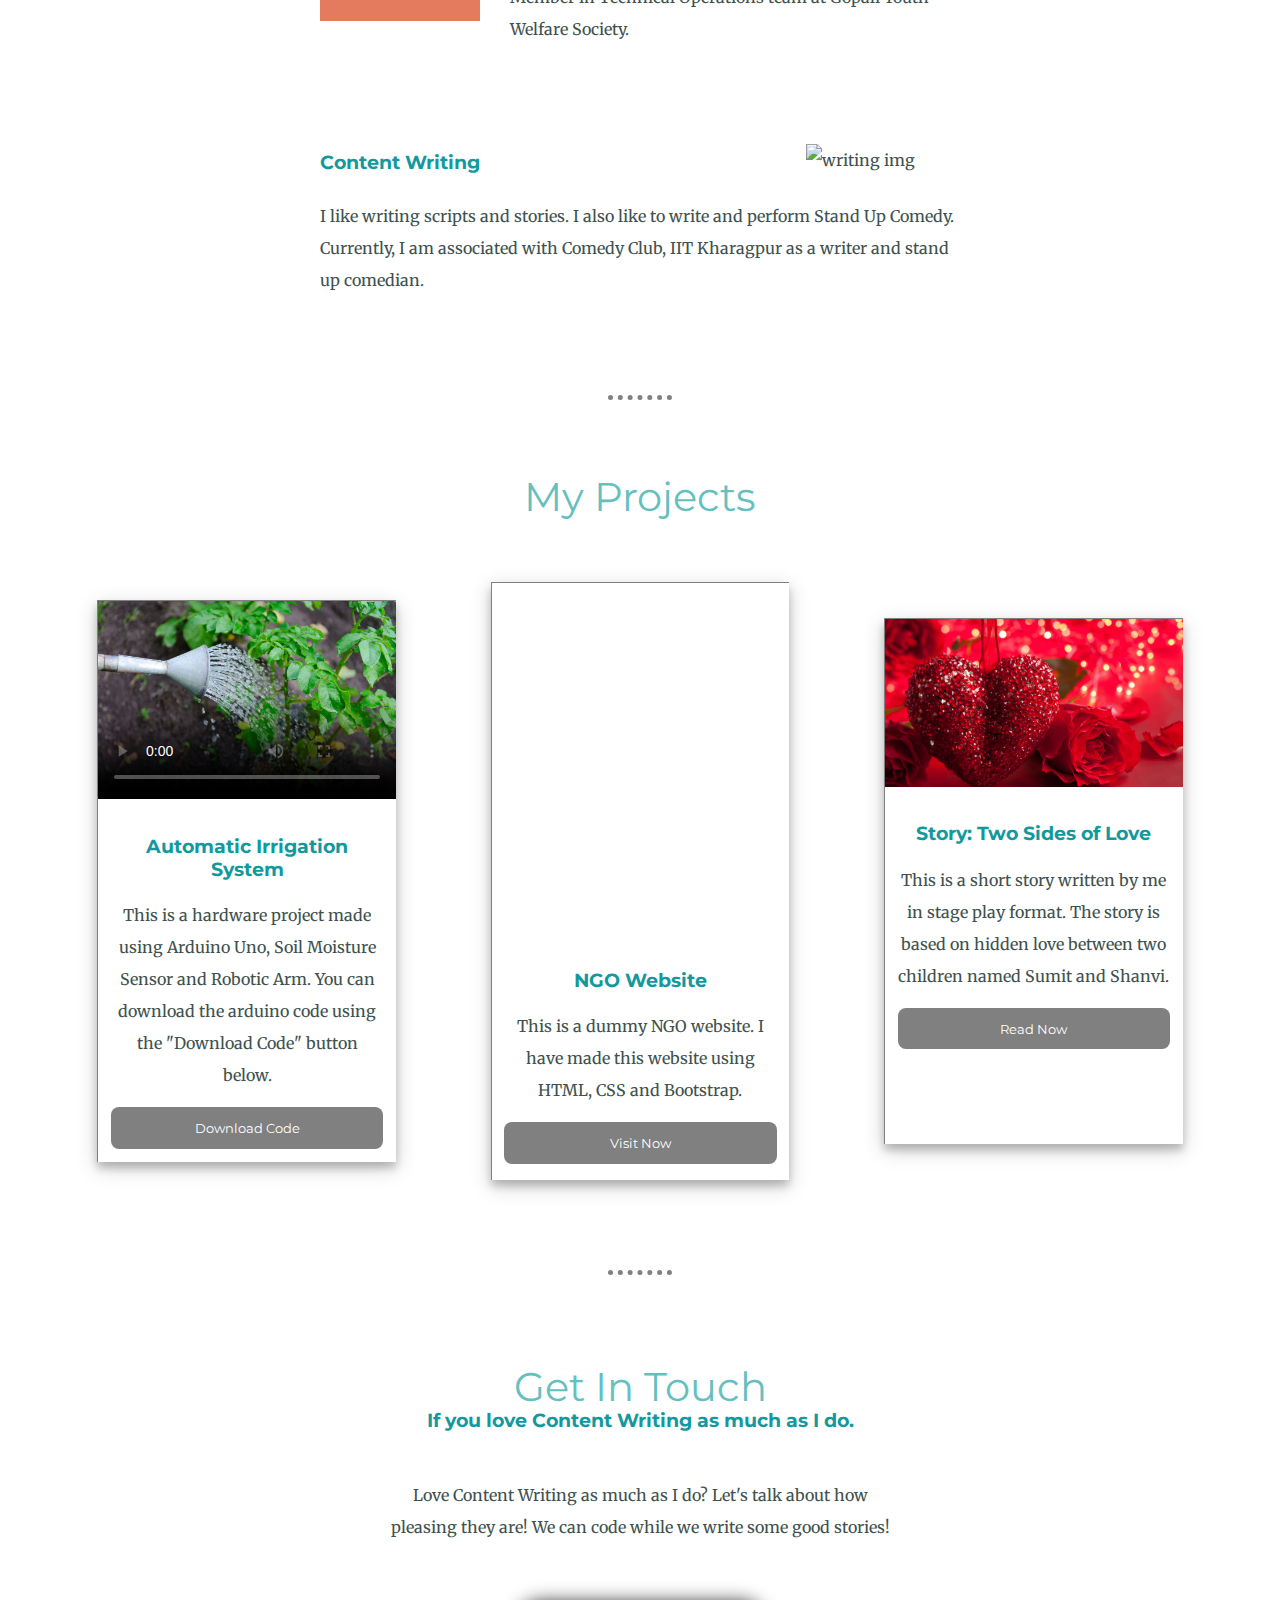
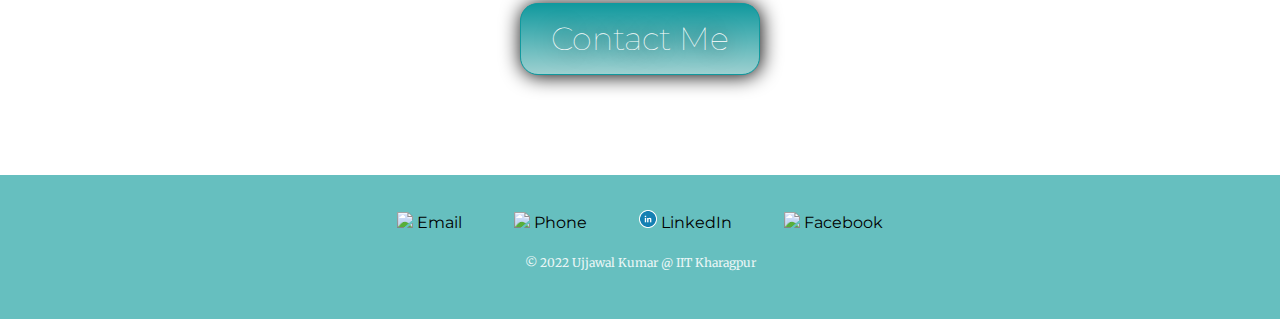
==== commit 338e83b0: "Updated Projects section" ====
--- a/index.html
+++ b/index.html
@@ -75,12 +75,12 @@
             </div>
             <div class="t2">
                 <div class="tt2">
-                    <iframe class="tt1" src="https://ujjawalrr.github.io/My_Website/index.html" frameborder="0" height="350vh"></iframe>
+                    <iframe class="tt1" src="https://ujjawalrr.github.io/UTSAV-Final/" frameborder="0" height="350vh"></iframe>
                 </div>
                 <div class="content">
-                    <h3>Portfolio Website</h3>
+                    <h3>NGO Website</h3>
                     <p>
-                        This is my portfolio website. I have made this website using HTML and CSS.
+                        This is a dummy NGO website. I have made this website using HTML, CSS and Bootstrap.
                     </p>
                     <a href="https://ujjawalrr.github.io/My_Website/index.html" target="_blank" rel="noopener noreferrer"><button type="submit">Visit Now</button></a>
                 </div>
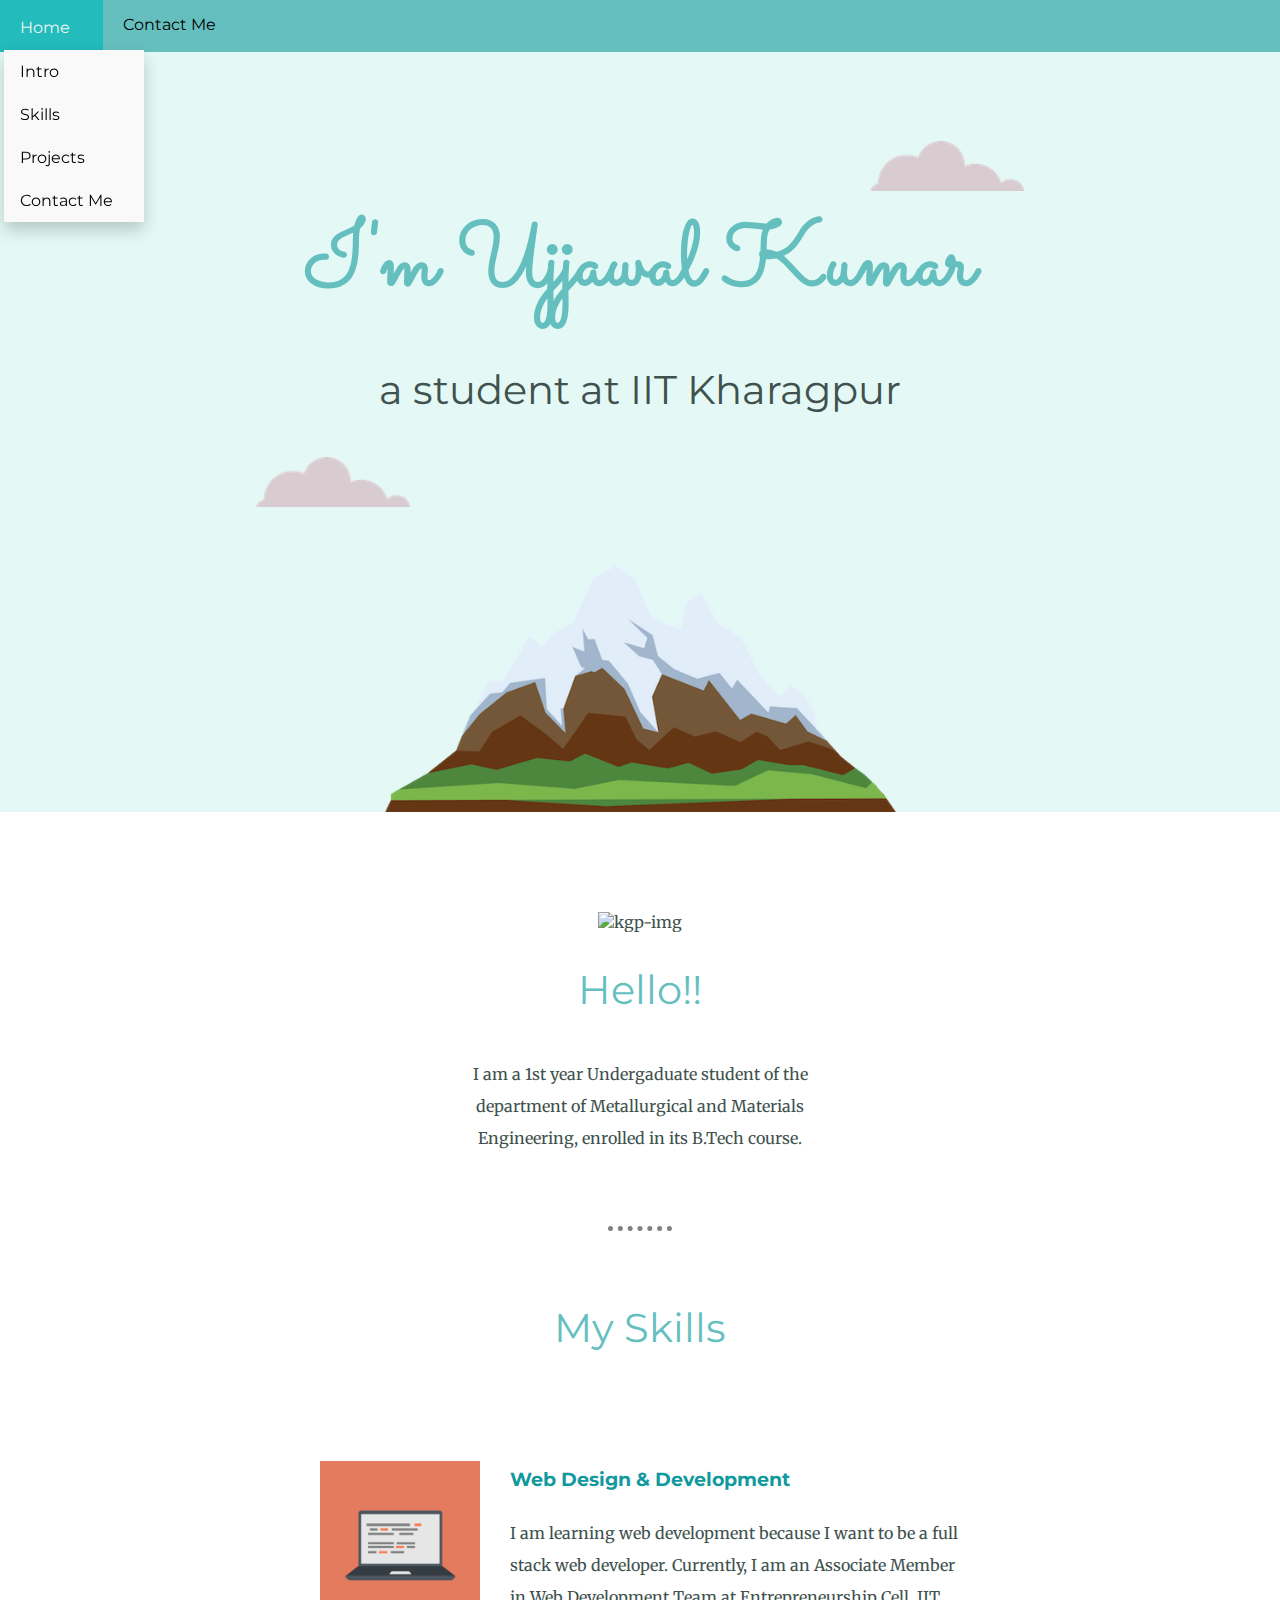
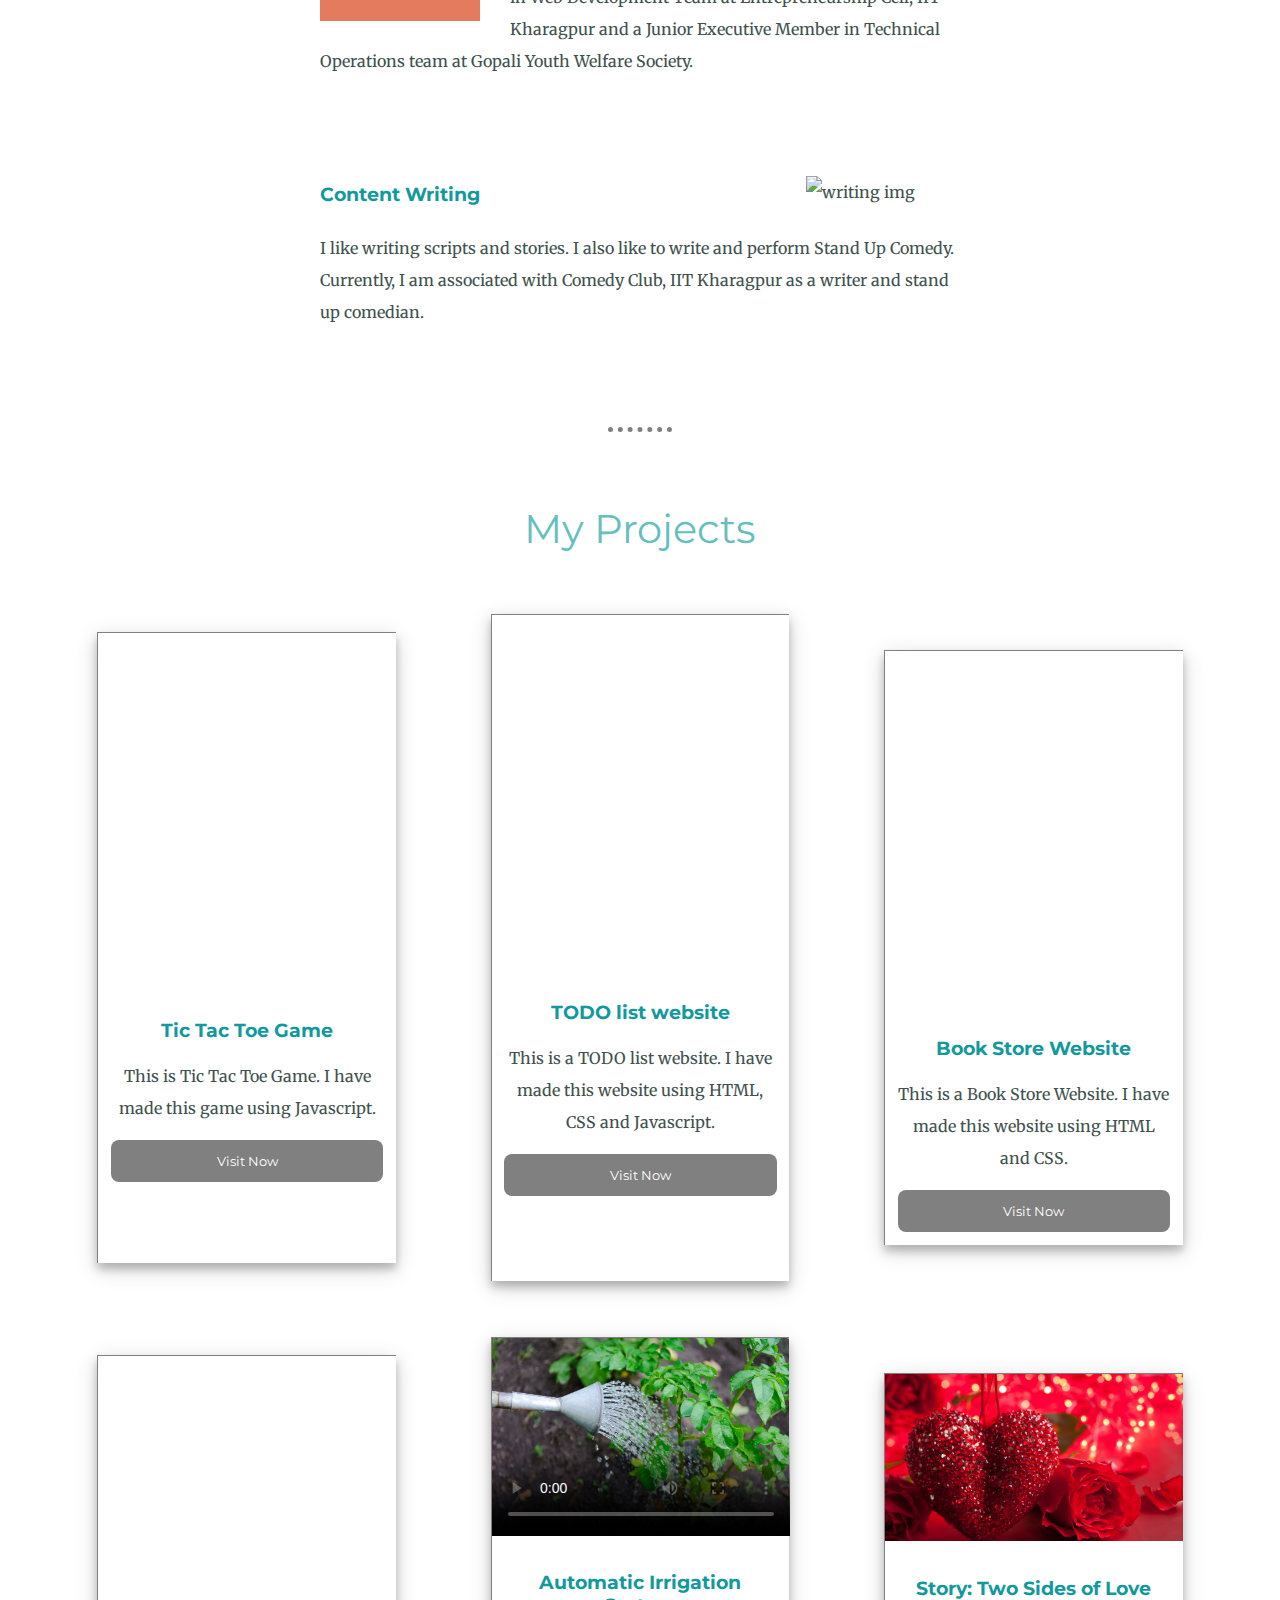
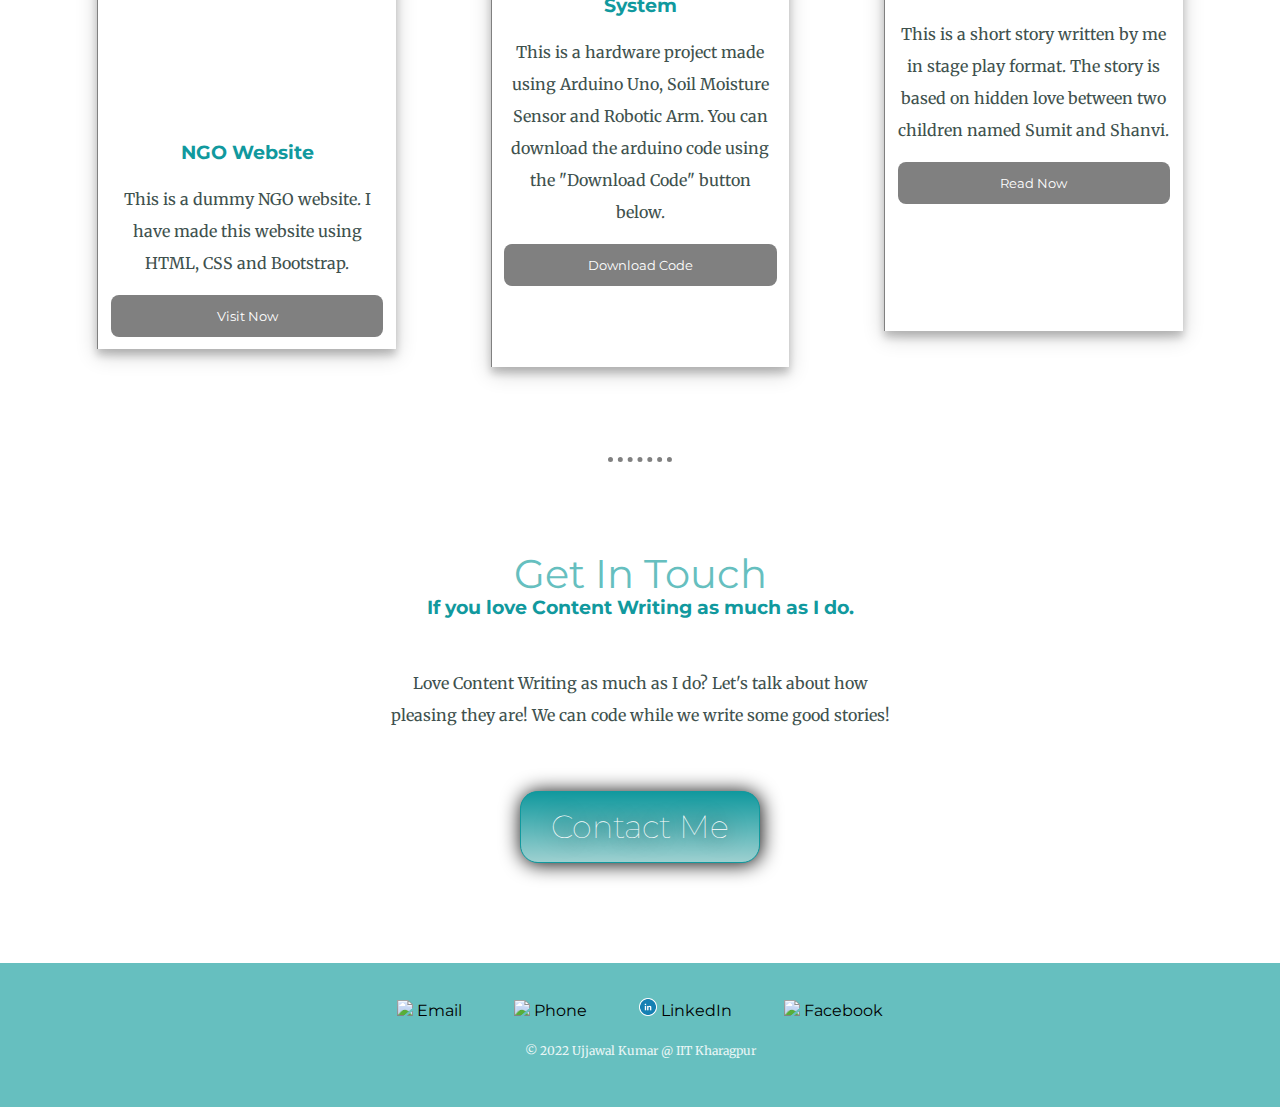
==== commit 8845a570: "updated projects" ====
--- a/index.html
+++ b/index.html
@@ -1,22 +1,27 @@
 <!DOCTYPE html>
 <html lang="en">
+
 <head>
     <meta charset="UTF-8">
     <meta http-equiv="X-UA-Compatible" content="IE=edge">
     <meta name="viewport" content="width=device-width, initial-scale=1.0">
     <link rel="stylesheet" href="css/styles.css">
     <link rel="icon" href="https://th.bing.com/th/id/OIP.TA5FbDH2vmeQxem5Z4ppHQHaHa?pid=ImgDet&rs=1">
-    <link rel="shortcut icon" href="https://th.bing.com/th/id/OIP.TA5FbDH2vmeQxem5Z4ppHQHaHa?pid=ImgDet&rs=1" type="image/x-icon">
+    <link rel="shortcut icon" href="https://th.bing.com/th/id/OIP.TA5FbDH2vmeQxem5Z4ppHQHaHa?pid=ImgDet&rs=1"
+        type="image/x-icon">
     <link rel="preconnect" href="https://fonts.googleapis.com">
     <link rel="preconnect" href="https://fonts.gstatic.com" crossorigin>
-    <link href="https://fonts.googleapis.com/css2?family=Merriweather&family=Montserrat&family=Sacramento&display=swap" rel="stylesheet">
+    <link href="https://fonts.googleapis.com/css2?family=Merriweather&family=Montserrat&family=Sacramento&display=swap"
+        rel="stylesheet">
     <title>Ujjawal Kumar</title>
 </head>
+
 <body>
     <nav>
         <div class="dropdown">
             <a class="drop-btn" href="index.html">Home
-                <img class="drop_img" src="https://cdn1.iconfinder.com/data/icons/interface-elements-iv-1/512/Down_Triangle_Arrow-512.png">
+                <img class="drop_img"
+                    src="https://cdn1.iconfinder.com/data/icons/interface-elements-iv-1/512/Down_Triangle_Arrow-512.png">
             </a>
             <div class="dropdown-content">
                 <a href="#intro">Intro</a>
@@ -40,9 +45,12 @@
     </div>
     <div class="middleContainer">
         <div class="profile">
-            <img class="kgp-img" src="https://upload.wikimedia.org/wikipedia/en/thumb/1/1c/IIT_Kharagpur_Logo.svg/500px-IIT_Kharagpur_Logo.svg.png" alt="kgp-img">
+            <img class="kgp-img"
+                src="https://upload.wikimedia.org/wikipedia/en/thumb/1/1c/IIT_Kharagpur_Logo.svg/500px-IIT_Kharagpur_Logo.svg.png"
+                alt="kgp-img">
             <h2>Hello!!</h2>
-            <p class="intro">I am a 1st year Undergaduate student of the department of Metallurgical and Materials Engineering, enrolled in its B.Tech course.</p>
+            <p class="intro">I am a 1st year Undergaduate student of the department of Metallurgical and Materials
+                Engineering, enrolled in its B.Tech course.</p>
         </div>
         <hr id="skills">
         <div class="skills">
@@ -50,12 +58,17 @@
             <div class="skill-row">
                 <img class="skill-img1" src="images/computer.png" alt="web development">
                 <h3>Web Design & Development</h3>
-                <p>I am learning web development because I want to be a full stack web developer. Currently, I am a Junior Executive Member in Technical Operations team at Gopali Youth Welfare Society.</p>
+                <p>I am learning web development because I want to be a full stack web developer. Currently, I am an
+                    Associate Member in Web Development Team at Entrepreneurship Cell, IIT Kharagpur and a Junior
+                    Executive Member in Technical Operations team at Gopali Youth Welfare Society.</p>
             </div>
             <div class="skill-row">
-                <img class="write" src="https://cdn4.iconfinder.com/data/icons/seo-flat-420/60/004_-_Content_Writing-text-pencil-edit-browser-512.png" alt="writing img">
+                <img class="write"
+                    src="https://cdn4.iconfinder.com/data/icons/seo-flat-420/60/004_-_Content_Writing-text-pencil-edit-browser-512.png"
+                    alt="writing img">
                 <h3>Content Writing</h3>
-                <p>I like writing scripts and stories. I also like to write and perform Stand Up Comedy. Currently, I am associated with Comedy Club, IIT Kharagpur as a writer and stand up comedian.</p>
+                <p>I like writing scripts and stories. I also like to write and perform Stand Up Comedy. Currently, I am
+                    associated with Comedy Club, IIT Kharagpur as a writer and stand up comedian.</p>
             </div>
         </div>
         <hr id="projects">
@@ -63,26 +76,75 @@
         <div class="projects">
             <div class="t1">
                 <div class="tt1">
-                    <video class="tt1" src="videos/Automatic Irrigation System.mp4" controls poster="images/irrigation.jpg"></video>
+                    <iframe class="tt1" src="https://ujjawalrr.github.io/TIC-TAC-TOE/" frameborder="0"
+                        height="350vh"></iframe>
                 </div>
                 <div class="content">
-                    <h3>Automatic Irrigation System</h3>
+                    <h3>Tic Tac Toe Game</h3>
                     <p>
-                        This is a hardware project made using Arduino Uno, Soil Moisture Sensor and Robotic Arm. You can download the arduino code using the "Download Code" button below.
+                        This is Tic Tac Toe Game. I have made this game using Javascript.
                     </p>
-                    <a href="files/Automatic Irrigation System.ino"><button type="submit">Download Code</button></a>
+                    <a href="https://ujjawalrr.github.io/TIC-TAC-TOE/" target="_blank" rel="noopener noreferrer"><button
+                            type="submit">Visit Now</button></a>
                 </div>
             </div>
             <div class="t2">
                 <div class="tt2">
-                    <iframe class="tt1" src="https://ujjawalrr.github.io/UTSAV-Final/" frameborder="0" height="350vh"></iframe>
+                    <iframe class="tt1" src="https://ujjawalrr.github.io/TODO---List/" frameborder="0"
+                        height="350vh"></iframe>
+                </div>
+                <div class="content">
+                    <h3>TODO list website</h3>
+                    <p>
+                        This is a TODO list website. I have made this website using HTML, CSS and Javascript.
+                    </p>
+                    <a href="https://ujjawalrr.github.io/TODO---List/" target="_blank" rel="noopener noreferrer"><button
+                            type="submit">Visit Now</button></a>
+                </div>
+            </div>
+            <div class="t3">
+                <div class="tt3">
+                    <iframe class="tt1" src="https://ujjawalrr.github.io/geetanjali/" frameborder="0"
+                        height="350vh"></iframe>
+                </div>
+                <div class="content">
+                    <h3>Book Store Website</h3>
+                    <p>
+                        This is a Book Store Website. I have made this website using HTML and CSS.
+                    </p>
+                    <a href="https://ujjawalrr.github.io/geetanjali/" target="_blank" rel="noopener noreferrer"><button
+                            type="submit">Visit Now</button></a>
+                </div>
+            </div>
+        </div>
+        <div class="projects">
+            <div class="t1">
+                <div class="tt1">
+                    <iframe class="tt1" src="https://ujjawalrr.github.io/UTSAV-Final/" frameborder="0"
+                        height="350vh"></iframe>
                 </div>
                 <div class="content">
                     <h3>NGO Website</h3>
                     <p>
                         This is a dummy NGO website. I have made this website using HTML, CSS and Bootstrap.
                     </p>
-                    <a href="https://ujjawalrr.github.io/My_Website/index.html" target="_blank" rel="noopener noreferrer"><button type="submit">Visit Now</button></a>
+                    <a href="https://ujjawalrr.github.io/UTSAV-Final/" target="_blank" rel="noopener noreferrer"><button
+                            type="submit">Visit Now</button></a>
+                </div>
+            </div>
+            <div class="t2">
+                <div class="tt2">
+
+                    <video class="tt1" src="videos/Automatic Irrigation System.mp4" controls
+                        poster="images/irrigation.jpg"></video>
+                </div>
+                <div class="content">
+                    <h3>Automatic Irrigation System</h3>
+                    <p>
+                        This is a hardware project made using Arduino Uno, Soil Moisture Sensor and Robotic Arm. You can
+                        download the arduino code using the "Download Code" button below.
+                    </p>
+                    <a href="files/Automatic Irrigation System.ino"><button type="submit">Download Code</button></a>
                 </div>
             </div>
             <div class="t3">
@@ -92,9 +154,11 @@
                 <div class="content">
                     <h3>Story: Two Sides of Love</h3>
                     <p>
-                        This is a short story written by me in stage play format. The story is based on hidden love between two children named Sumit and Shanvi.
+                        This is a short story written by me in stage play format. The story is based on hidden love
+                        between two children named Sumit and Shanvi.
                     </p>
-                    <a href="files/Two Sides of Love.pdf" target="_blank" rel="noopener noreferrer"><button type="submit">Read Now</button></a>
+                    <a href="files/Two Sides of Love.pdf" target="_blank" rel="noopener noreferrer"><button
+                            type="submit">Read Now</button></a>
                 </div>
             </div>
         </div>
@@ -102,16 +166,20 @@
         <div class="contact-me" id="contact-me">
             <h2>Get In Touch</h2>
             <h3>If you love Content Writing as much as I do.</h3>
-            <p class="contact-content">Love Content Writing as much as I do? Let's talk about how pleasing they are! We can code while we write some good stories!</p>
+            <p class="contact-content">Love Content Writing as much as I do? Let's talk about how pleasing they are! We
+                can code while we write some good stories!</p>
             <a class="btn" href="contact.html" target="_blank" rel="noopener noreferrer">Contact Me</a>
         </div>
     </div>
     <div class="bottomContainer">
         <div class="links">
             <a href="mailto:ujjawalrr@gmail.com" target="_blank" rel="noopener noreferrer">
-                <img class="icon_img" src="https://cdn.imgbin.com/13/23/21/imgbin-gmail-email-logo-g-suite-google-gmail-gmail-icon-Wx6AacCLBd7kM75xsEpgH4xpR.jpg"> Email</a>
+                <img class="icon_img"
+                    src="https://cdn.imgbin.com/13/23/21/imgbin-gmail-email-logo-g-suite-google-gmail-gmail-icon-Wx6AacCLBd7kM75xsEpgH4xpR.jpg">
+                Email</a>
             <a href="tel:+91 6202230797" target="_blank" rel="noopener noreferrer">
-                <img class="icon_img" src="http://icons.iconarchive.com/icons/iynque/ios7-style/1024/Phone-icon.png"> Phone</a>
+                <img class="icon_img" src="http://icons.iconarchive.com/icons/iynque/ios7-style/1024/Phone-icon.png">
+                Phone</a>
             <a href="https://www.linkedin.com/in/ujjawal-kumar-45a431228/" target="_blank" rel="noopener noreferrer">
                 <img class="icon_img" src="images/linkedin.png"> LinkedIn</a>
             <a href="https://www.facebook.com/profile.php?id=100012980770787" target="_blank" rel="noopener noreferrer">
@@ -120,4 +188,5 @@
         <p class="footer-content">© 2022 Ujjawal Kumar @ IIT Kharagpur</p>
     </div>
 </body>
+
 </html>--- a/css/styles.css
+++ b/css/styles.css
@@ -259,6 +259,7 @@
 }
 * {
     box-sizing: border-box;
+    scroll-behavior: smooth;
 }
 .tt1 {
     width: 100%;
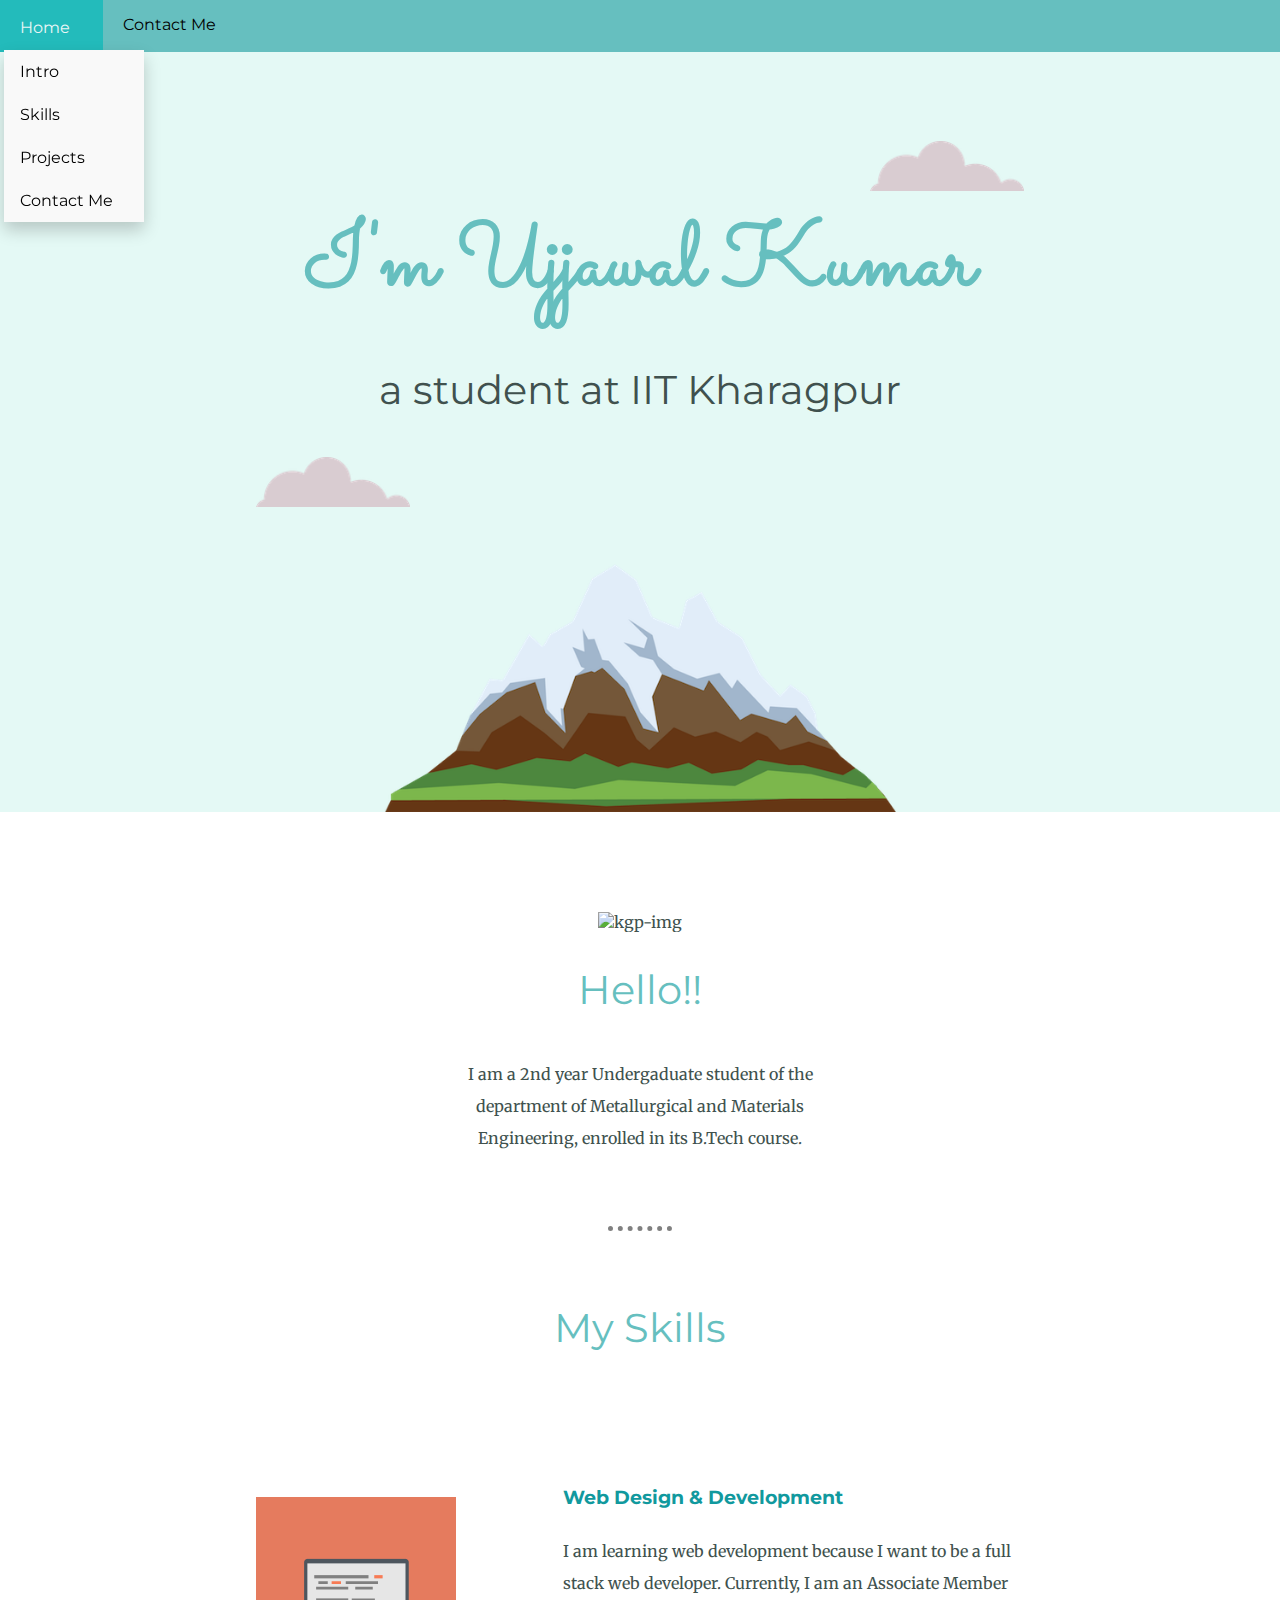
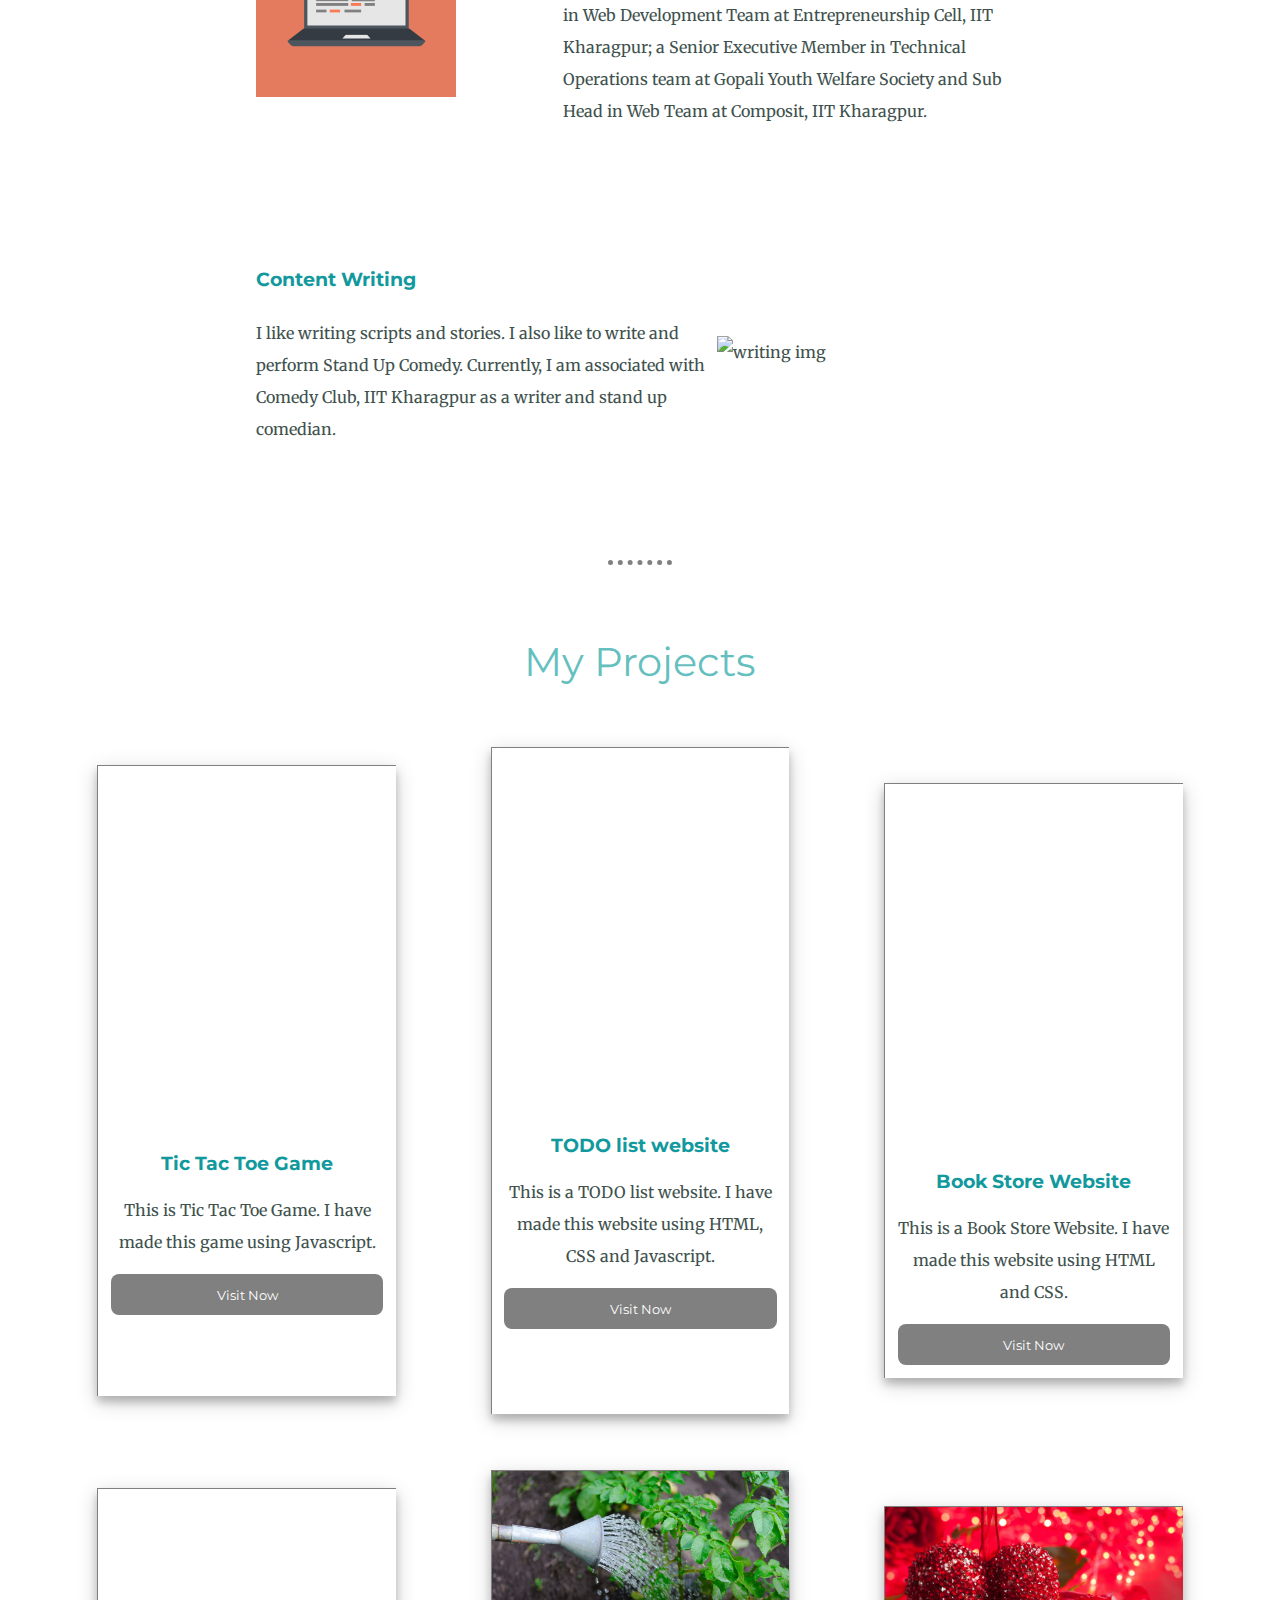
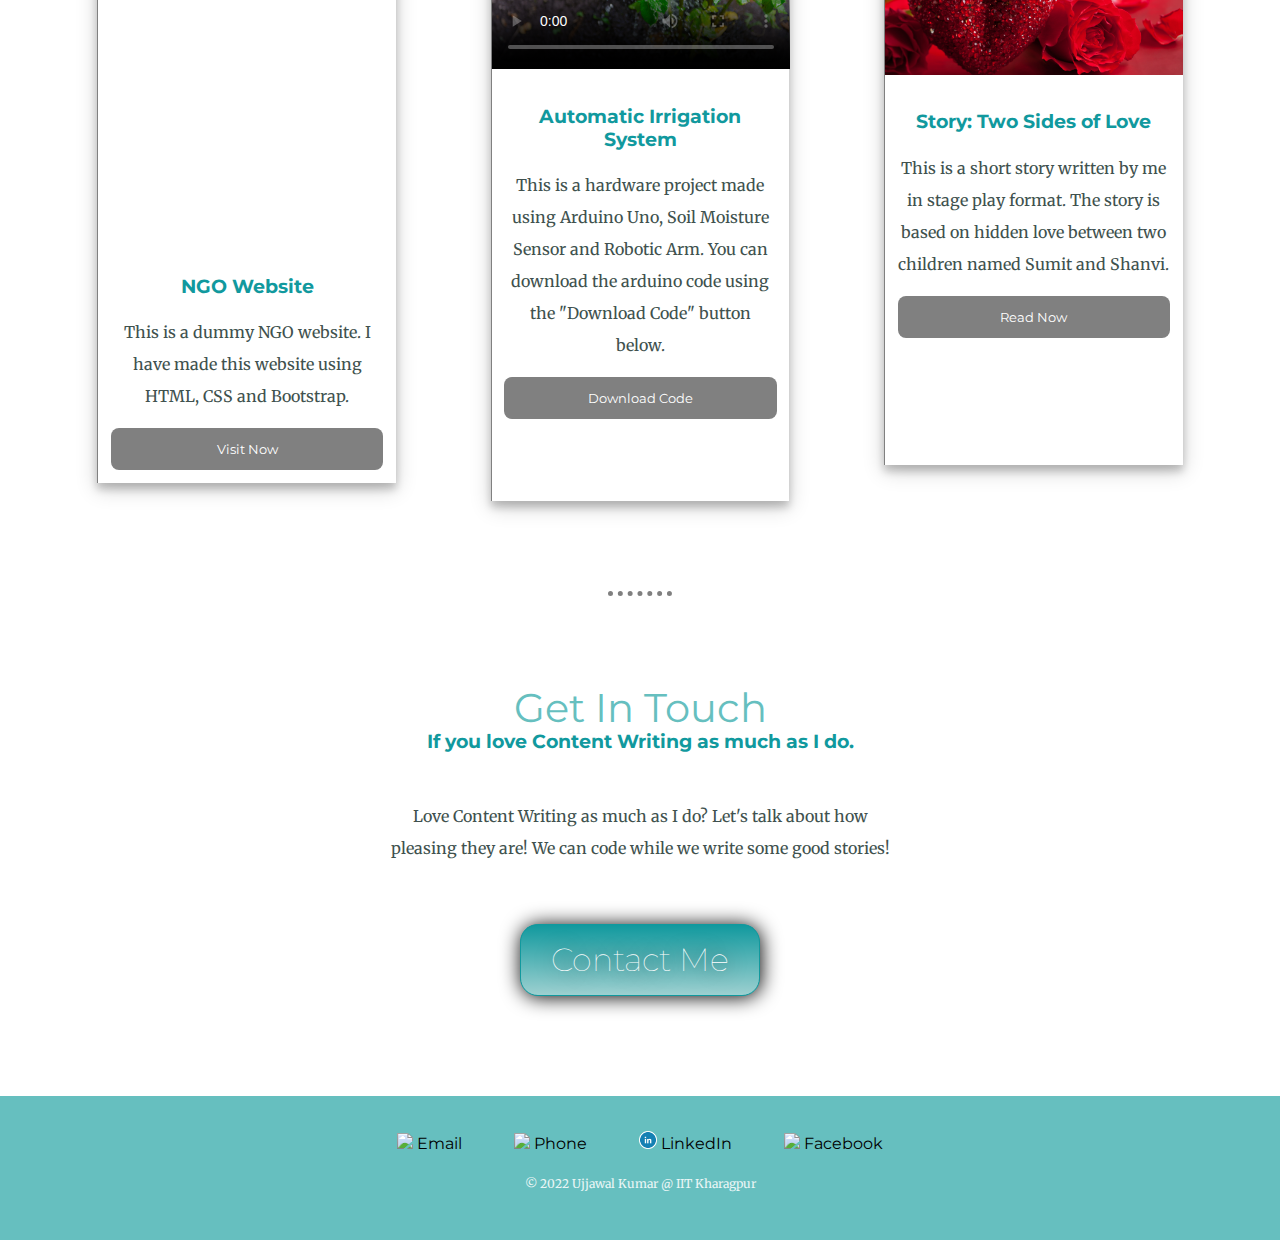
==== commit 510c5c78: "updated" ====
--- a/index.html
+++ b/index.html
@@ -6,9 +6,8 @@
     <meta http-equiv="X-UA-Compatible" content="IE=edge">
     <meta name="viewport" content="width=device-width, initial-scale=1.0">
     <link rel="stylesheet" href="css/styles.css">
-    <link rel="icon" href="https://th.bing.com/th/id/OIP.TA5FbDH2vmeQxem5Z4ppHQHaHa?pid=ImgDet&rs=1">
-    <link rel="shortcut icon" href="https://th.bing.com/th/id/OIP.TA5FbDH2vmeQxem5Z4ppHQHaHa?pid=ImgDet&rs=1"
-        type="image/x-icon">
+    <link rel="icon" href="images/favicon.jpg">
+    <link rel="shortcut icon" href="images/favicon.jpg" type="image/x-icon">
     <link rel="preconnect" href="https://fonts.googleapis.com">
     <link rel="preconnect" href="https://fonts.gstatic.com" crossorigin>
     <link href="https://fonts.googleapis.com/css2?family=Merriweather&family=Montserrat&family=Sacramento&display=swap"
@@ -49,26 +48,36 @@
                 src="https://upload.wikimedia.org/wikipedia/en/thumb/1/1c/IIT_Kharagpur_Logo.svg/500px-IIT_Kharagpur_Logo.svg.png"
                 alt="kgp-img">
             <h2>Hello!!</h2>
-            <p class="intro">I am a 1st year Undergaduate student of the department of Metallurgical and Materials
+            <p class="intro">I am a 2nd year Undergaduate student of the department of Metallurgical and Materials
                 Engineering, enrolled in its B.Tech course.</p>
         </div>
         <hr id="skills">
         <div class="skills">
             <h2>My Skills</h2>
-            <div class="skill-row">
-                <img class="skill-img1" src="images/computer.png" alt="web development">
-                <h3>Web Design & Development</h3>
-                <p>I am learning web development because I want to be a full stack web developer. Currently, I am an
-                    Associate Member in Web Development Team at Entrepreneurship Cell, IIT Kharagpur and a Junior
-                    Executive Member in Technical Operations team at Gopali Youth Welfare Society.</p>
-            </div>
-            <div class="skill-row">
-                <img class="write"
-                    src="https://cdn4.iconfinder.com/data/icons/seo-flat-420/60/004_-_Content_Writing-text-pencil-edit-browser-512.png"
-                    alt="writing img">
-                <h3>Content Writing</h3>
-                <p>I like writing scripts and stories. I also like to write and perform Stand Up Comedy. Currently, I am
-                    associated with Comedy Club, IIT Kharagpur as a writer and stand up comedian.</p>
+            <div class="skill-row1">
+                <div class="skill_image">
+                    <img class="skill-img1" src="images/computer.png" alt="web development">
+                </div>
+                <div class="skill_content">
+                    <h3>Web Design & Development</h3>
+                    <p>I am learning web development because I want to be a full stack web developer. Currently, I am an
+                        Associate Member in Web Development Team at Entrepreneurship Cell, IIT Kharagpur; a Senior
+                        Executive Member in Technical Operations team at Gopali Youth Welfare Society and Sub Head in
+                        Web Team at Composit, IIT Kharagpur.</p>
+                </div>
+            </div>
+            <div class="skill-row2">
+                <div class="skill_image">
+                    <img class="skill-img2"
+                        src="https://cdn4.iconfinder.com/data/icons/seo-flat-420/60/004_-_Content_Writing-text-pencil-edit-browser-512.png"
+                        alt="writing img">
+                </div>
+                <div class="skill_content">
+                    <h3>Content Writing</h3>
+                    <p>I like writing scripts and stories. I also like to write and perform Stand Up Comedy. Currently,
+                        I am
+                        associated with Comedy Club, IIT Kharagpur as a writer and stand up comedian.</p>
+                </div>
             </div>
         </div>
         <hr id="projects">
--- a/css/styles.css
+++ b/css/styles.css
@@ -1,460 +1,506 @@
 @media screen and (max-width: 893px) {
-    .projects {
-        display: flex;
-        flex-direction: column;
-        align-items: auto;
-        margin: 20px 30px;
-    }
-    .t1 {
-        margin: 4vh 2vw;
-        align-items: auto;
-        border-left: 0.1px solid grey;
-        border-top: 0.1px solid grey;
-        box-shadow: 0 6px 8px 0 rgba(0, 0, 0, 0.2), 0 6px 20px 0 rgba(0, 0, 0, 0.19);
-    }
-    .t2 {
-        margin: 2vh 2vw;
-        align-items: auto;
-        border-left: 0.1px solid grey;
-        border-top: 0.1px solid grey;
-        box-shadow: 0 6px 8px 0 rgba(0, 0, 0, 0.2), 0 6px 20px 0 rgba(0, 0, 0, 0.19);
-    }
-    .t3 {
-        margin: 6vh 2vw;
-        align-items: auto;
-        border-left: 0.1px solid grey;
-        border-top: 0.1px solid grey;
-        box-shadow: 0 6px 8px 0 rgba(0, 0, 0, 0.2), 0 6px 20px 0 rgba(0, 0, 0, 0.19);
-    }
-    button {
-        background-color: grey;
-        width: 80%;
-        padding: 3vw;
-        border: rgb(67, 67, 67);
-        border-radius: 0.5rem;
-        color: white;
-        font-weight: 400;
-        font-family: 'Montserrat', serif;
-        margin-bottom: 1.5rem;
-    }
-    button:hover {
-        background-color: rgb(170, 170, 170);
-        cursor: pointer;
-        font-weight: 600;
-        color: rgb(32, 32, 32);
-    }
-    .links {
-        display: flex;
-        justify-content: space-around;
-        padding: auto;
-    }
-    h1{
-        color: #66BFBF;
-        font-family: 'Sacramento', cursive;
-        margin: 50px auto 0px auto;
-        font-size: 3.625rem;
-    }
-    h2 {
-        color: #66BFBF;
-        font-family: 'Montserrat', sans-serif;
-        font-size: 2rem;
-        font-weight: normal;
-        padding-bottom: 10px;
-    }
-    .contact-me h2 {
-        margin: 0px;
-        padding: 0px;
-        height: 42px;
-    }
-    .contact-me h3 {
-        margin: 0px;
-        padding: 0px;
-    }
-    .btn {
-        background: #11999E;
-        background-image: -webkit-linear-gradient(top, #11999E, #9DD0D0);
-        background-image: -moz-linear-gradient(top, #11999E, #9DD0D0);
-        background-image: -ms-linear-gradient(top, #11999E, #9DD0D0);
-        background-image: -o-linear-gradient(top, #11999E, #9DD0D0);
-        background-image: -webkit-gradient(to bottom, #11999E, #9DD0D0);
-        -webkit-border-radius: 3.4vw;
-        -moz-border-radius: 3.4vw;
-        border-radius: 3.4vw;
-        color: #FFFFFF;
-        font-family: 'Montserrat', serif;
-        font-size: 4.5vw;
-        font-weight: 100;
-        padding: 3px 30px;
-        -webkit-box-shadow: 1px 1px 20px 0 #000000;
-        -moz-box-shadow: 1px 1px 20px 0 #000000;
-        box-shadow: 1px 1px 20px 0 #000000;
-        text-shadow: 1px 1px 20px #000000;
-        border: solid #11999E 1px;
-        text-decoration: none;
-        display: inline-block;
-        cursor: pointer;
-        text-align: center;
-        transition: border-radius 2s, background 2s, background-image 2s, border 2s, text-shadow 2s, box-shadow 1s, -webkit-box-shadow 1s, -moz-box-shadow 1s;
-    }
-     
-    .btn:hover {
-        border: solid #B8F1E6 1px;
-        background: #11999E;
-        background-image: -webkit-linear-gradient(top, #11999E, #66BFBF);
-        background-image: -moz-linear-gradient(top, #11999E, #66BFBF);
-        background-image: -ms-linear-gradient(top, #11999E, #66BFBF);
-        background-image: -o-linear-gradient(top, #11999E, #66BFBF);
-        background-image: -webkit-gradient(to bottom, #11999E, #66BFBF);
-        -webkit-border-radius: 3.4vw;
-        -moz-border-radius: 3.4vw;
-        border-radius: 3.4vw;
-        text-decoration: none;
-        text-shadow: 2px 2px 40px #000000;
-        -webkit-box-shadow: 2px 2px 40px 0 #000000;
-        -moz-box-shadow: 2px 2px 40px 0 #000000;
-        box-shadow: 2px 2px 40px 0 #000000;
-    }
-    .kgp-img {
-        width: 50vw;
-    }
-    .intro {
-        width: 80%;
-        margin: auto;
-    }
-    .dropdown-content {
-        left: 0.4vw;
-    }
+  .projects {
+    display: flex;
+    flex-direction: column;
+    align-items: auto;
+    margin: 20px 30px;
+  }
+  .t1 {
+    margin: 4vh 2vw;
+    align-items: auto;
+    border-left: 0.1px solid grey;
+    border-top: 0.1px solid grey;
+    box-shadow: 0 6px 8px 0 rgba(0, 0, 0, 0.2), 0 6px 20px 0 rgba(0, 0, 0, 0.19);
+  }
+  .t2 {
+    margin: 2vh 2vw;
+    align-items: auto;
+    border-left: 0.1px solid grey;
+    border-top: 0.1px solid grey;
+    box-shadow: 0 6px 8px 0 rgba(0, 0, 0, 0.2), 0 6px 20px 0 rgba(0, 0, 0, 0.19);
+  }
+  .t3 {
+    margin: 6vh 2vw;
+    align-items: auto;
+    border-left: 0.1px solid grey;
+    border-top: 0.1px solid grey;
+    box-shadow: 0 6px 8px 0 rgba(0, 0, 0, 0.2), 0 6px 20px 0 rgba(0, 0, 0, 0.19);
+  }
+  button {
+    background-color: grey;
+    width: 80%;
+    padding: 3vw;
+    border: rgb(67, 67, 67);
+    border-radius: 0.5rem;
+    color: white;
+    font-weight: 400;
+    font-family: "Montserrat", serif;
+    margin-bottom: 1.5rem;
+  }
+  button:hover {
+    background-color: rgb(170, 170, 170);
+    cursor: pointer;
+    font-weight: 600;
+    color: rgb(32, 32, 32);
+  }
+  .links {
+    display: flex;
+    justify-content: space-around;
+    padding: auto;
+  }
+  h1 {
+    color: #66bfbf;
+    font-family: "Sacramento", cursive;
+    margin: 50px auto 0px auto;
+    font-size: 3.625rem;
+  }
+  h2 {
+    color: #66bfbf;
+    font-family: "Montserrat", sans-serif;
+    font-size: 2rem;
+    font-weight: normal;
+    padding-bottom: 10px;
+  }
+  .contact-me h2 {
+    margin: 0px;
+    padding: 0px;
+    height: 42px;
+  }
+  .contact-me h3 {
+    margin: 0px;
+    padding: 0px;
+  }
+  .btn {
+    background: #11999e;
+    background-image: -webkit-linear-gradient(top, #11999e, #9dd0d0);
+    background-image: -moz-linear-gradient(top, #11999e, #9dd0d0);
+    background-image: -ms-linear-gradient(top, #11999e, #9dd0d0);
+    background-image: -o-linear-gradient(top, #11999e, #9dd0d0);
+    background-image: -webkit-gradient(to bottom, #11999e, #9dd0d0);
+    -webkit-border-radius: 3.4vw;
+    -moz-border-radius: 3.4vw;
+    border-radius: 3.4vw;
+    color: #ffffff;
+    font-family: "Montserrat", serif;
+    font-size: 4.5vw;
+    font-weight: 100;
+    padding: 3px 30px;
+    -webkit-box-shadow: 1px 1px 20px 0 #000000;
+    -moz-box-shadow: 1px 1px 20px 0 #000000;
+    box-shadow: 1px 1px 20px 0 #000000;
+    text-shadow: 1px 1px 20px #000000;
+    border: solid #11999e 1px;
+    text-decoration: none;
+    display: inline-block;
+    cursor: pointer;
+    text-align: center;
+    transition: border-radius 2s, background 2s, background-image 2s, border 2s,
+      text-shadow 2s, box-shadow 1s, -webkit-box-shadow 1s, -moz-box-shadow 1s;
+  }
+
+  .btn:hover {
+    border: solid #b8f1e6 1px;
+    background: #11999e;
+    background-image: -webkit-linear-gradient(top, #11999e, #66bfbf);
+    background-image: -moz-linear-gradient(top, #11999e, #66bfbf);
+    background-image: -ms-linear-gradient(top, #11999e, #66bfbf);
+    background-image: -o-linear-gradient(top, #11999e, #66bfbf);
+    background-image: -webkit-gradient(to bottom, #11999e, #66bfbf);
+    -webkit-border-radius: 3.4vw;
+    -moz-border-radius: 3.4vw;
+    border-radius: 3.4vw;
+    text-decoration: none;
+    text-shadow: 2px 2px 40px #000000;
+    -webkit-box-shadow: 2px 2px 40px 0 #000000;
+    -moz-box-shadow: 2px 2px 40px 0 #000000;
+    box-shadow: 2px 2px 40px 0 #000000;
+  }
+  .kgp-img {
+    width: 50vw;
+  }
+  .intro {
+    width: 80%;
+    margin: auto;
+  }
+  .dropdown-content {
+    left: 0.4vw;
+  }
+  .skill-img1 {
+    width: 200px;
+    height: 200px;
+  }
+  .skill-img2 {
+    width: 200px;
+    height: 200px;
+  }
+  .skill-row1 {
+    width: 75%;
+    margin: 5vh auto;
+    line-height: 2;
+    display: flex;
+    flex-direction: column;
+  }
+  .skill-row2 {
+    width: 75%;
+    margin: 5vh auto;
+    line-height: 2;
+    display: flex;
+    flex-direction: column;
+  }
+  .skill_content {
+    text-align: left;
+  }
+  .contact-content {
+    width: 70%;
+    margin: 20px auto 30px;
+  }
 }
 @media screen and (min-width: 893px) {
-    .projects {
-        display: flex;
-        flex-direction: row;
-        justify-content: space-around;
-        align-items: auto;
-        margin: 20px 50px;
-    }
-    .t1 {
-        margin: 4vh 2vw;
-        align-items: auto;
-        width: 25.33%;
-        border-left: 0.1px solid grey;
-        border-top: 0.1px solid grey;
-        box-shadow: 0 6px 8px 0 rgba(0, 0, 0, 0.2), 0 6px 20px 0 rgba(0, 0, 0, 0.19);
-    }
-    .t2 {
-        margin: 2vh 2vw;
-        align-items: auto;
-        width: 25.33%;
-        border-left: 0.1px solid grey;
-        border-top: 0.1px solid grey;
-        box-shadow: 0 6px 8px 0 rgba(0, 0, 0, 0.2), 0 6px 20px 0 rgba(0, 0, 0, 0.19);
-    }
-    .t3 {
-        margin: 6vh 2vw;
-        align-items: auto;
-        width: 25.33%;
-        border-left: 0.1px solid grey;
-        border-top: 0.1px solid grey;
-        box-shadow: 0 6px 8px 0 rgba(0, 0, 0, 0.2), 0 6px 20px 0 rgba(0, 0, 0, 0.19);
-    }
-    button {
-        background-color: grey;
-        width: 100%;
-        padding: 1vw;
-        border: rgb(67, 67, 67);
-        border-radius: 0.5rem;
-        color: white;
-        font-weight: 400;
-        font-family: 'Montserrat', serif;
-    }
-    button:hover {
-        background-color: rgb(170, 170, 170);
-        cursor: pointer;
-        font-weight: 600;
-        color: rgb(32, 32, 32);
-    }
-    .links {
-        display: flex;
-        justify-content: space-between;
-        margin-inline-start: 30%;
-        margin-inline-end: 30%;
-        padding: auto;
-    }
-    h1{
-        color: #66BFBF;
-        font-family: 'Sacramento', cursive;
-        margin: 50px auto 0px auto;
-        font-size: 5.625rem;
-    }
-    h2 {
-        color: #66BFBF;
-        font-family: 'Montserrat', sans-serif;
-        font-size: 2.5rem;
-        font-weight: normal;
-        padding-bottom: 10px;
-    }
-    .contact-me h2 {
-        margin: 0px;
-        padding: 0px;
-        height: 55px;
-    }
-    .contact-me h3 {
-        margin: 0px;
-        padding: 0px;
-    }
-    .btn {
-        background: #11999E;
-        background-image: -webkit-linear-gradient(top, #11999E, #9DD0D0);
-        background-image: -moz-linear-gradient(top, #11999E, #9DD0D0);
-        background-image: -ms-linear-gradient(top, #11999E, #9DD0D0);
-        background-image: -o-linear-gradient(top, #11999E, #9DD0D0);
-        background-image: -webkit-gradient(to bottom, #11999E, #9DD0D0);
-        -webkit-border-radius: 1.4vw;
-        -moz-border-radius: 1.4vw;
-        border-radius: 1.4vw;
-        color: #FFFFFF;
-        font-family: 'Montserrat', serif;
-        font-size: 2.5vw;
-        font-weight: 100;
-        padding: 3px 30px;
-        -webkit-box-shadow: 1px 1px 20px 0 #000000;
-        -moz-box-shadow: 1px 1px 20px 0 #000000;
-        box-shadow: 1px 1px 20px 0 #000000;
-        text-shadow: 1px 1px 20px #000000;
-        border: solid #11999E 1px;
-        text-decoration: none;
-        display: inline-block;
-        cursor: pointer;
-        text-align: center;
-        transition: border-radius 2s, background 2s, background-image 2s, border 2s, text-shadow 2s, box-shadow 1s, -webkit-box-shadow 1s, -moz-box-shadow 1s;
-    }
-     
-    .btn:hover {
-        border: solid #B8F1E6 1px;
-        background: #11999E;
-        background-image: -webkit-linear-gradient(top, #11999E, #66BFBF);
-        background-image: -moz-linear-gradient(top, #11999E, #66BFBF);
-        background-image: -ms-linear-gradient(top, #11999E, #66BFBF);
-        background-image: -o-linear-gradient(top, #11999E, #66BFBF);
-        background-image: -webkit-gradient(to bottom, #11999E, #66BFBF);
-        -webkit-border-radius: 1.4vw;
-        -moz-border-radius: 1.4vw;
-        border-radius: 1.4vw;
-        text-decoration: none;
-        text-shadow: 2px 2px 40px #000000;
-        -webkit-box-shadow: 2px 2px 40px 0 #000000;
-        -moz-box-shadow: 2px 2px 40px 0 #000000;
-        box-shadow: 2px 2px 40px 0 #000000;
-    }
-    .kgp-img {
-        width: 20vw;
-    }
-    .intro {
-        width: 30%;
-        margin: auto;
-    }
-    .dropdown-content {
-        left: 0.3vw;
-    }
-}
-* {
-    box-sizing: border-box;
-    scroll-behavior: smooth;
-}
-.tt1 {
+  .projects {
+    display: flex;
+    flex-direction: row;
+    justify-content: space-around;
+    align-items: auto;
+    margin: 20px 50px;
+  }
+  .t1 {
+    margin: 4vh 2vw;
+    align-items: auto;
+    width: 25.33%;
+    border-left: 0.1px solid grey;
+    border-top: 0.1px solid grey;
+    box-shadow: 0 6px 8px 0 rgba(0, 0, 0, 0.2), 0 6px 20px 0 rgba(0, 0, 0, 0.19);
+  }
+  .t2 {
+    margin: 2vh 2vw;
+    align-items: auto;
+    width: 25.33%;
+    border-left: 0.1px solid grey;
+    border-top: 0.1px solid grey;
+    box-shadow: 0 6px 8px 0 rgba(0, 0, 0, 0.2), 0 6px 20px 0 rgba(0, 0, 0, 0.19);
+  }
+  .t3 {
+    margin: 6vh 2vw;
+    align-items: auto;
+    width: 25.33%;
+    border-left: 0.1px solid grey;
+    border-top: 0.1px solid grey;
+    box-shadow: 0 6px 8px 0 rgba(0, 0, 0, 0.2), 0 6px 20px 0 rgba(0, 0, 0, 0.19);
+  }
+  button {
+    background-color: grey;
     width: 100%;
-}
-.content {
     padding: 1vw;
-}
-a {
+    border: rgb(67, 67, 67);
+    border-radius: 0.5rem;
+    color: white;
+    font-weight: 400;
+    font-family: "Montserrat", serif;
+  }
+  button:hover {
+    background-color: rgb(170, 170, 170);
+    cursor: pointer;
+    font-weight: 600;
+    color: rgb(32, 32, 32);
+  }
+  .links {
+    display: flex;
+    justify-content: space-between;
+    margin-inline-start: 30%;
+    margin-inline-end: 30%;
+    padding: auto;
+  }
+  h1 {
+    color: #66bfbf;
+    font-family: "Sacramento", cursive;
+    margin: 50px auto 0px auto;
+    font-size: 5.625rem;
+  }
+  h2 {
+    color: #66bfbf;
+    font-family: "Montserrat", sans-serif;
+    font-size: 2.5rem;
+    font-weight: normal;
+    padding-bottom: 10px;
+  }
+  .contact-me h2 {
+    margin: 0px;
+    padding: 0px;
+    height: 55px;
+  }
+  .contact-me h3 {
+    margin: 0px;
+    padding: 0px;
+  }
+  .btn {
+    background: #11999e;
+    background-image: -webkit-linear-gradient(top, #11999e, #9dd0d0);
+    background-image: -moz-linear-gradient(top, #11999e, #9dd0d0);
+    background-image: -ms-linear-gradient(top, #11999e, #9dd0d0);
+    background-image: -o-linear-gradient(top, #11999e, #9dd0d0);
+    background-image: -webkit-gradient(to bottom, #11999e, #9dd0d0);
+    -webkit-border-radius: 1.4vw;
+    -moz-border-radius: 1.4vw;
+    border-radius: 1.4vw;
+    color: #ffffff;
+    font-family: "Montserrat", serif;
+    font-size: 2.5vw;
+    font-weight: 100;
+    padding: 3px 30px;
+    -webkit-box-shadow: 1px 1px 20px 0 #000000;
+    -moz-box-shadow: 1px 1px 20px 0 #000000;
+    box-shadow: 1px 1px 20px 0 #000000;
+    text-shadow: 1px 1px 20px #000000;
+    border: solid #11999e 1px;
     text-decoration: none;
-    color: #000000;
-    font-family: 'Montserrat', serif;
-    transition: color 1s;
-}
-a:hover {
-    color: #eaf6f6;
-}
-body {
-    margin: 0px;
-    color: #40514E;
+    display: inline-block;
+    cursor: pointer;
     text-align: center;
-    font-family: 'Merriweather', serif;
-}
-.contact-me {
-     line-height: 2;
-}
-.contact-content {
-    width: 40%;
-    margin: 40px auto 60px;
-}
-h3 {
-    color: #11999E;
-    font-family: 'Montserrat', sans-serif;
-}
-hr {
-    border-style: none;
-    border-top-style: dotted;
-    border-width: 5px;
-    border-color: grey;
-    margin: 8vh auto;
-    width: 5%;
-}
-.write {
-    width: 24%;
-    float: right;
-    margin-left: 30px;
-}
-.my-desc {
-    color: #40514E;
-}
-p {
-    line-height: 2;
-}
-.skill-img1 {
-    width: 25%;
-    float: left;
-    margin-right: 30px;
-}
-.skill-img2 {
-    width: 25%;
-}
-.skill-row {
-    width: 50%;
+    transition: border-radius 2s, background 2s, background-image 2s, border 2s,
+      text-shadow 2s, box-shadow 1s, -webkit-box-shadow 1s, -moz-box-shadow 1s;
+  }
+
+  .btn:hover {
+    border: solid #b8f1e6 1px;
+    background: #11999e;
+    background-image: -webkit-linear-gradient(top, #11999e, #66bfbf);
+    background-image: -moz-linear-gradient(top, #11999e, #66bfbf);
+    background-image: -ms-linear-gradient(top, #11999e, #66bfbf);
+    background-image: -o-linear-gradient(top, #11999e, #66bfbf);
+    background-image: -webkit-gradient(to bottom, #11999e, #66bfbf);
+    -webkit-border-radius: 1.4vw;
+    -moz-border-radius: 1.4vw;
+    border-radius: 1.4vw;
+    text-decoration: none;
+    text-shadow: 2px 2px 40px #000000;
+    -webkit-box-shadow: 2px 2px 40px 0 #000000;
+    -moz-box-shadow: 2px 2px 40px 0 #000000;
+    box-shadow: 2px 2px 40px 0 #000000;
+  }
+  .kgp-img {
+    width: 20vw;
+  }
+  .intro {
+    width: 30%;
+    margin: auto;
+  }
+  .dropdown-content {
+    left: 0.3vw;
+  }
+  .skill-img1 {
+    width: 200px;
+    height: 200px;
+  }
+  .skill-img2 {
+    width: 200px;
+    height: 200px;
+  }
+  .skill-row1 {
+    width: 60%;
     margin: 11vh auto;
     text-align: left;
     line-height: 2;
+    display: flex;
+    flex-direction: row;
+    justify-content: center;
+    align-items: center;
+  }
+  .skill-row2 {
+    width: 60%;
+    margin: 11vh auto;
+    text-align: left;
+    line-height: 2;
+    display: flex;
+    flex-direction: row-reverse;
+    justify-content: center;
+    align-items: center;
+  }
+  .skill_image {
+    width: 40%;
+  }
+  .skill_content {
+    width: 60%;
+  }
+  .contact-content {
+    width: 40%;
+    margin: 40px auto 60px;
+  }
+}
+* {
+  box-sizing: border-box;
+  scroll-behavior: smooth;
+}
+.tt1 {
+  width: 100%;
+}
+.content {
+  padding: 1vw;
+}
+a {
+  text-decoration: none;
+  color: #000000;
+  font-family: "Montserrat", serif;
+  transition: color 1s;
+}
+a:hover {
+  color: #eaf6f6;
+}
+body {
+  margin: 0px;
+  color: #40514e;
+  text-align: center;
+  font-family: "Merriweather", serif;
+}
+.contact-me {
+  line-height: 2;
+}
+h3 {
+  color: #11999e;
+  font-family: "Montserrat", sans-serif;
+}
+hr {
+  border-style: none;
+  border-top-style: dotted;
+  border-width: 5px;
+  border-color: grey;
+  margin: 8vh auto;
+  width: 5%;
+}
+.my-desc {
+  color: #40514e;
+}
+p {
+  line-height: 2;
 }
 .topContainer {
-    background-color: #E4F9F5;
-    padding-top: 100px;
-    position: relative;
-    display: flex;
-    flex-direction: column;
-    margin-top: 50px;
-    z-index: 0;
+  background-color: #e4f9f5;
+  padding-top: 100px;
+  position: relative;
+  display: flex;
+  flex-direction: column;
+  margin-top: 50px;
+  z-index: 0;
 }
 .bottom-top {
-    display: flex;
-    flex-direction: column;
+  display: flex;
+  flex-direction: column;
 }
 .top-cloud {
-    position: absolute;
-    right: 20%;
-    top: 12%;
-    width: 12%;
+  position: absolute;
+  right: 20%;
+  top: 12%;
+  width: 12%;
 }
 .bottom-cloud {
-    width: 12%;
-    margin-left: 20%;
-    margin-bottom: 0%;
+  width: 12%;
+  margin-left: 20%;
+  margin-bottom: 0%;
 }
 .middleContainer {
-    margin: 100px 0px;
+  margin: 100px 0px;
 }
 .mountain {
-    width: 40%;
-    align-self: center;
+  width: 40%;
+  align-self: center;
 }
 .icon_img {
-    width: 18px;
+  width: 18px;
 }
 .bottomContainer {
-    text-align: center;
-    background-color: #66BFBF;
-    line-height: 2rem;
-    padding: 2rem;
+  text-align: center;
+  background-color: #66bfbf;
+  line-height: 2rem;
+  padding: 2rem;
 }
 .footer-content {
-    color: #eaf6f6;
-    font-size: 0.75rem; 
+  color: #eaf6f6;
+  font-size: 0.75rem;
 }
 nav {
-    background-color: #66BFBF;
-    overflow: hidden;
-    position: fixed;
-    top: 0;
-    width: 100%;
-    z-index: 1;
+  background-color: #66bfbf;
+  overflow: hidden;
+  position: fixed;
+  top: 0;
+  width: 100%;
+  z-index: 1;
 }
 nav a {
-    padding: 15px 20px;
-    text-align: center;
-    float: left;
-    margin: 0;
+  padding: 15px 20px;
+  text-align: center;
+  float: left;
+  margin: 0;
 }
 nav a:hover {
-    background-color: #23bbbb;
+  background-color: #23bbbb;
 }
 .dropdown {
-    float: left;
-    overflow: hidden;
+  float: left;
+  overflow: hidden;
 }
 .dropdown .dropbtn {
-    outline: none;
+  outline: none;
 }
 .drop_img {
-    width: 9px;
-    height: 13px;
-    padding-top: 3px;
+  width: 9px;
+  height: 13px;
+  padding-top: 3px;
 }
 .drop-btn:hover .drop_img {
-    animation: text_white 0.7s forwards;
+  animation: text_white 0.7s forwards;
 }
 @keyframes text_white {
-    0% {
-        filter: invert(0%);
-        -webkit-filter: invert(0%);
-    }
-    10% {
-        filter: invert(10%);
-        -webkit-filter: invert(10%);
-    }
-    20% {
-        filter: invert(20%);
-        -webkit-filter: invert(20%);
-    }
-    25% {
-        filter: invert(25%);
-        -webkit-filter: invert(25%);
-    }
-    30% {
-        filter: invert(30%);
-        -webkit-filter: invert(30%);
-    }
-    40% {
-        filter: invert(40%);
-        -webkit-filter: invert(40%);
-    }
-    50% {
-        filter: invert(50%);
-        -webkit-filter: invert(50%);
-    }
-    60% {
-        filter: invert(60%);
-        -webkit-filter: invert(60%);
-    }
-    70% {
-        filter: invert(70%);
-        -webkit-filter: invert(70%);
-    }
-    75% {
-        filter: invert(75%);
-        -webkit-filter: invert(75%);
-    }
-    80% {
-        filter: invert(80%);
-        -webkit-filter: invert(80%);
-    }
-    90% {
-        filter: invert(90%);
-        -webkit-filter: invert(90%);
-    }
-    100% {
-        filter: invert(100%);
-        -webkit-filter: invert(100%);
-    }
+  0% {
+    filter: invert(0%);
+    -webkit-filter: invert(0%);
+  }
+  10% {
+    filter: invert(10%);
+    -webkit-filter: invert(10%);
+  }
+  20% {
+    filter: invert(20%);
+    -webkit-filter: invert(20%);
+  }
+  25% {
+    filter: invert(25%);
+    -webkit-filter: invert(25%);
+  }
+  30% {
+    filter: invert(30%);
+    -webkit-filter: invert(30%);
+  }
+  40% {
+    filter: invert(40%);
+    -webkit-filter: invert(40%);
+  }
+  50% {
+    filter: invert(50%);
+    -webkit-filter: invert(50%);
+  }
+  60% {
+    filter: invert(60%);
+    -webkit-filter: invert(60%);
+  }
+  70% {
+    filter: invert(70%);
+    -webkit-filter: invert(70%);
+  }
+  75% {
+    filter: invert(75%);
+    -webkit-filter: invert(75%);
+  }
+  80% {
+    filter: invert(80%);
+    -webkit-filter: invert(80%);
+  }
+  90% {
+    filter: invert(90%);
+    -webkit-filter: invert(90%);
+  }
+  100% {
+    filter: invert(100%);
+    -webkit-filter: invert(100%);
+  }
 }
 .dropdown-content {
   display: none;
@@ -462,20 +508,20 @@
   top: 50px;
   background-color: #f9f9f9;
   min-width: 140px;
-  box-shadow: 0px 8px 16px 0px rgba(0,0,0,0.2);
+  box-shadow: 0px 8px 16px 0px rgba(0, 0, 0, 0.2);
   z-index: 2;
 }
 .dropdown-content a {
-    float: none;
-    color: black;
-    padding: 12px 16px;
-    text-decoration: none;
-    display: block;
-    text-align: left;
+  float: none;
+  color: black;
+  padding: 12px 16px;
+  text-decoration: none;
+  display: block;
+  text-align: left;
 }
 .dropdown-content a:hover {
-    background-color: #ddd;
+  background-color: #ddd;
 }
 .dropdown:hover .dropdown-content {
-    display: block;
-}+  display: block;
+}
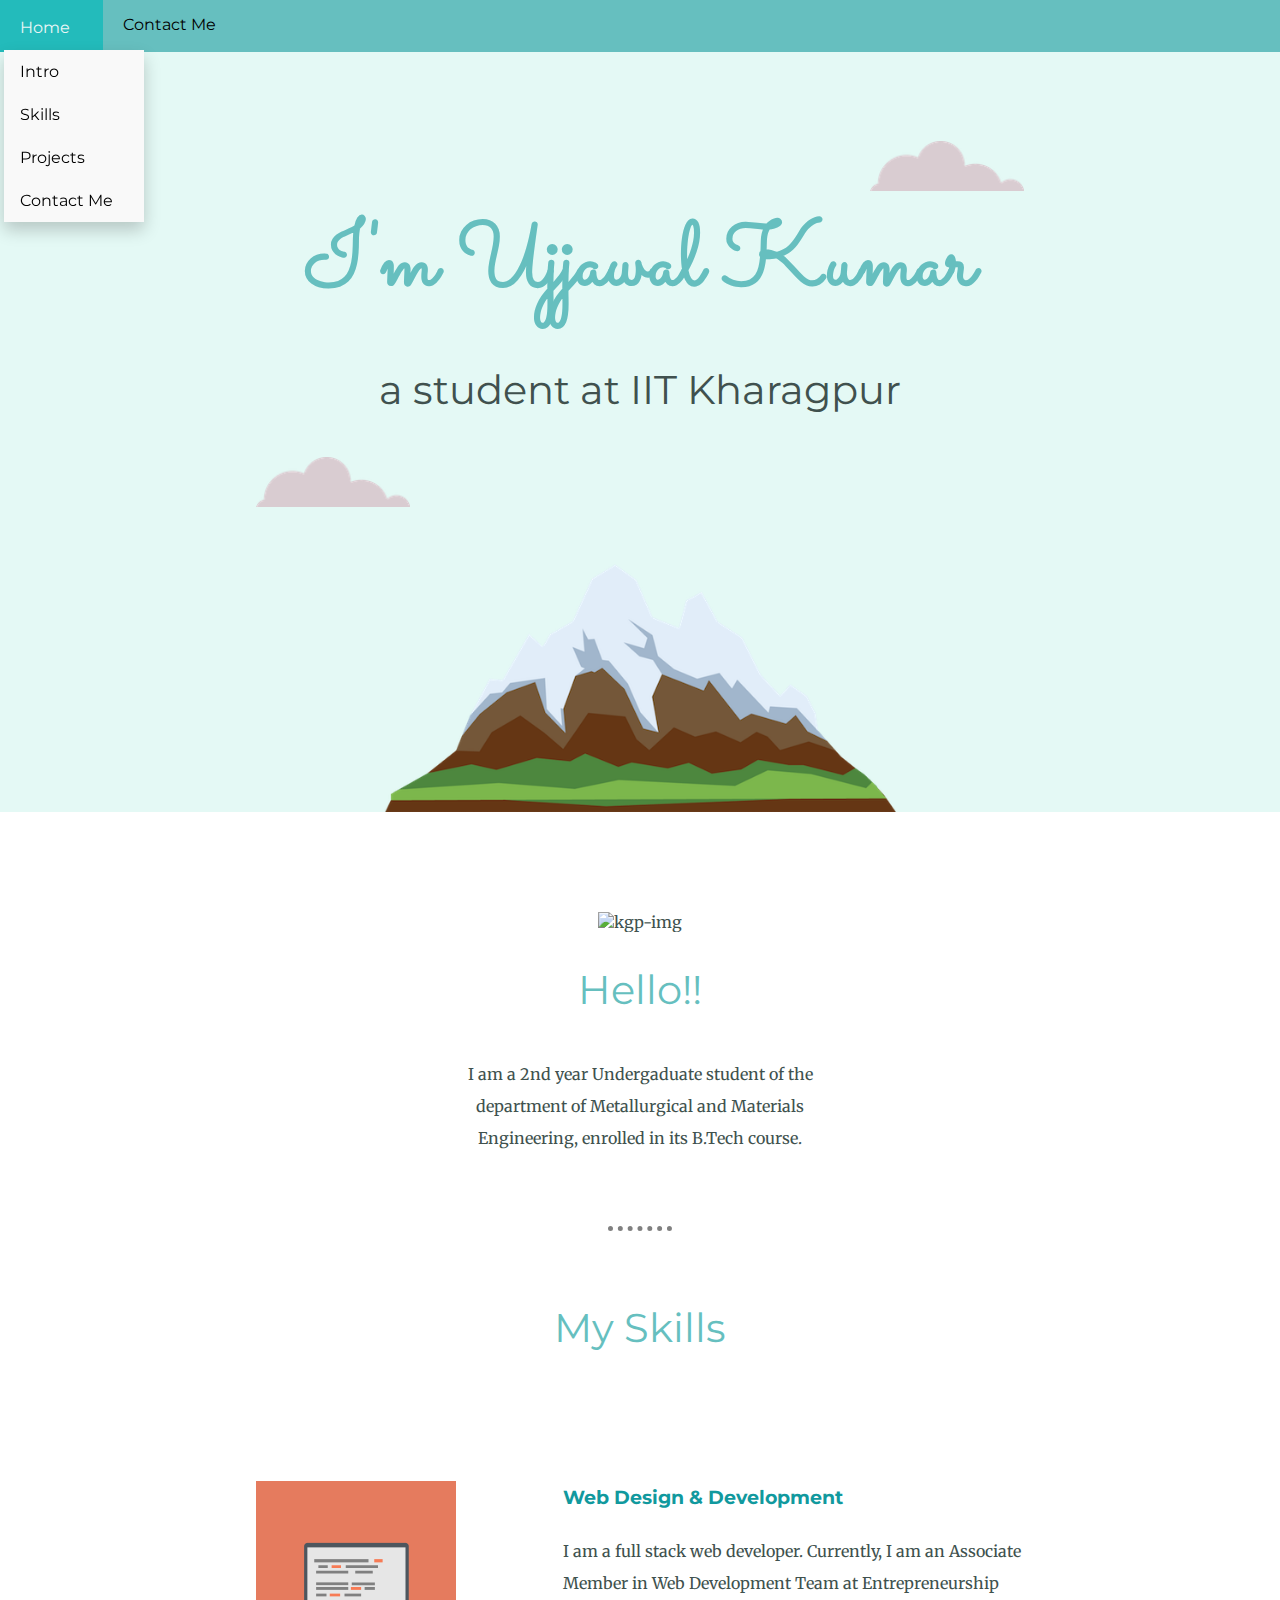
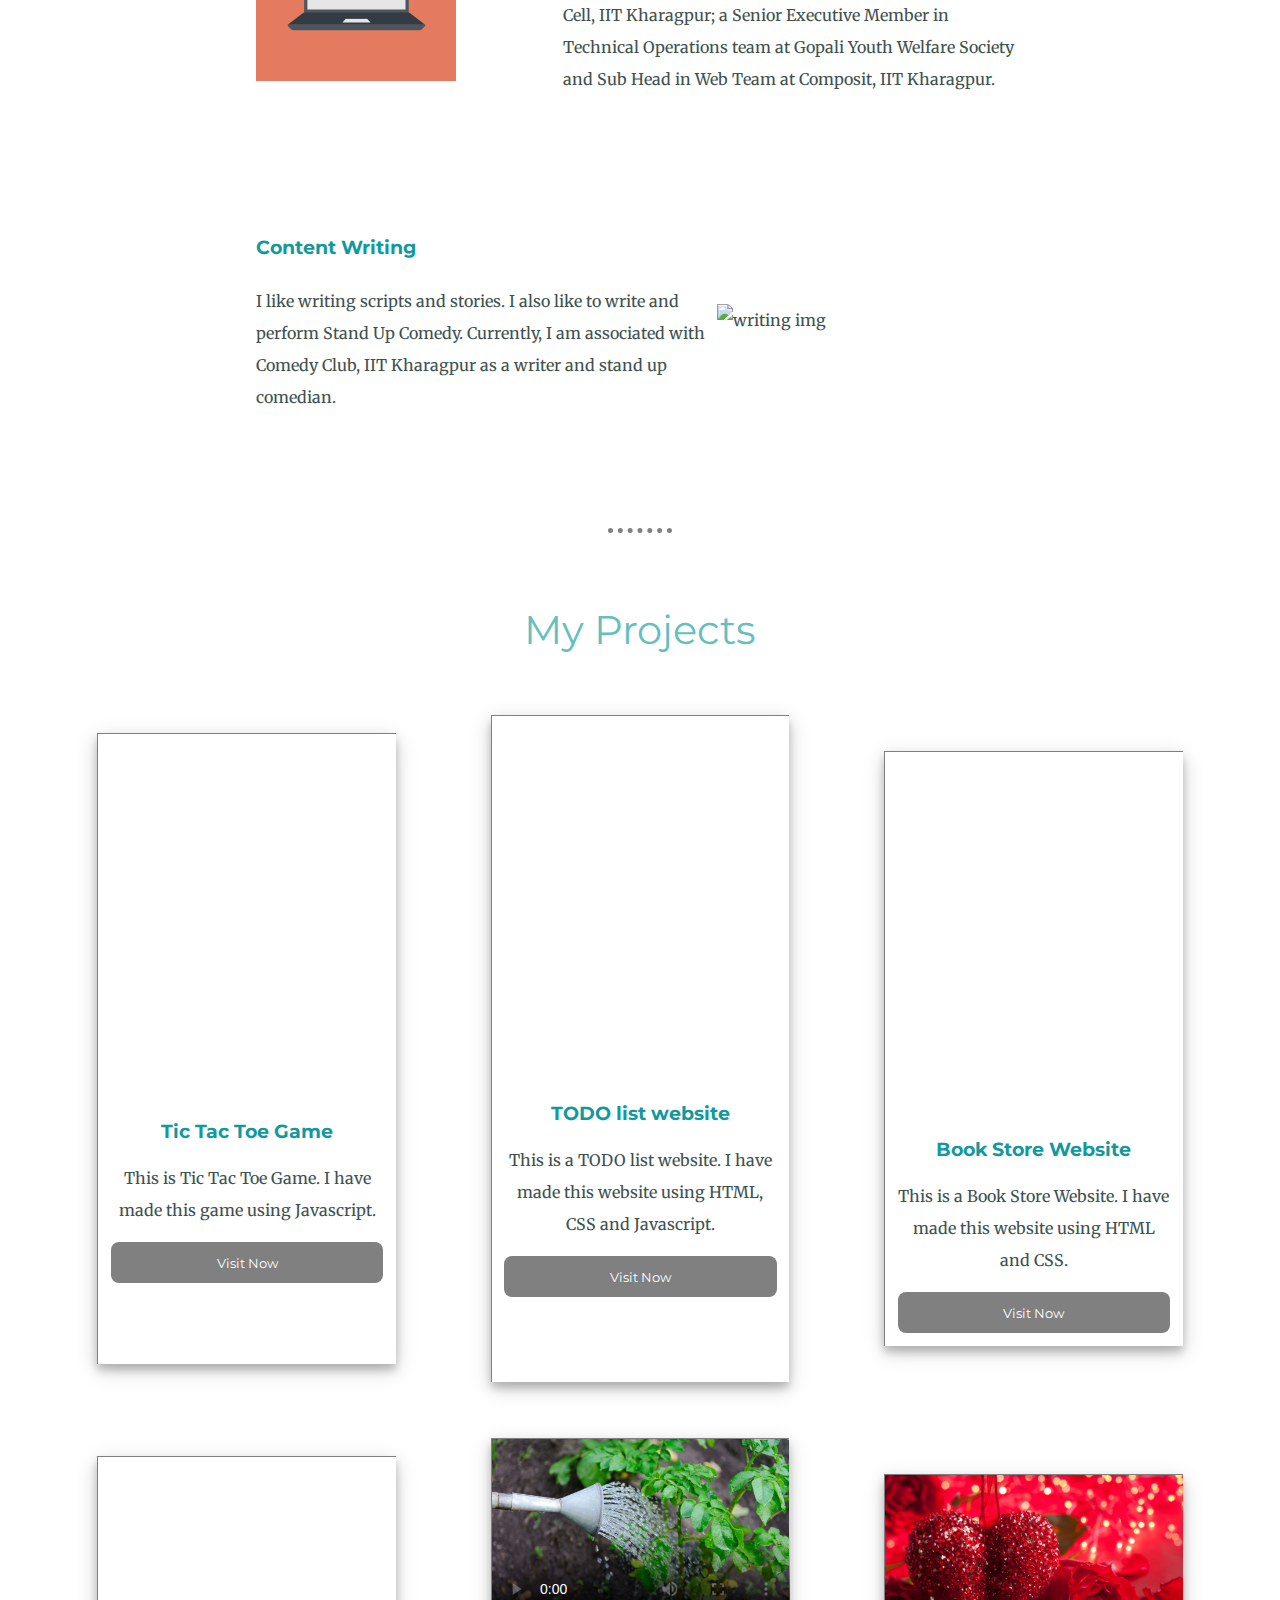
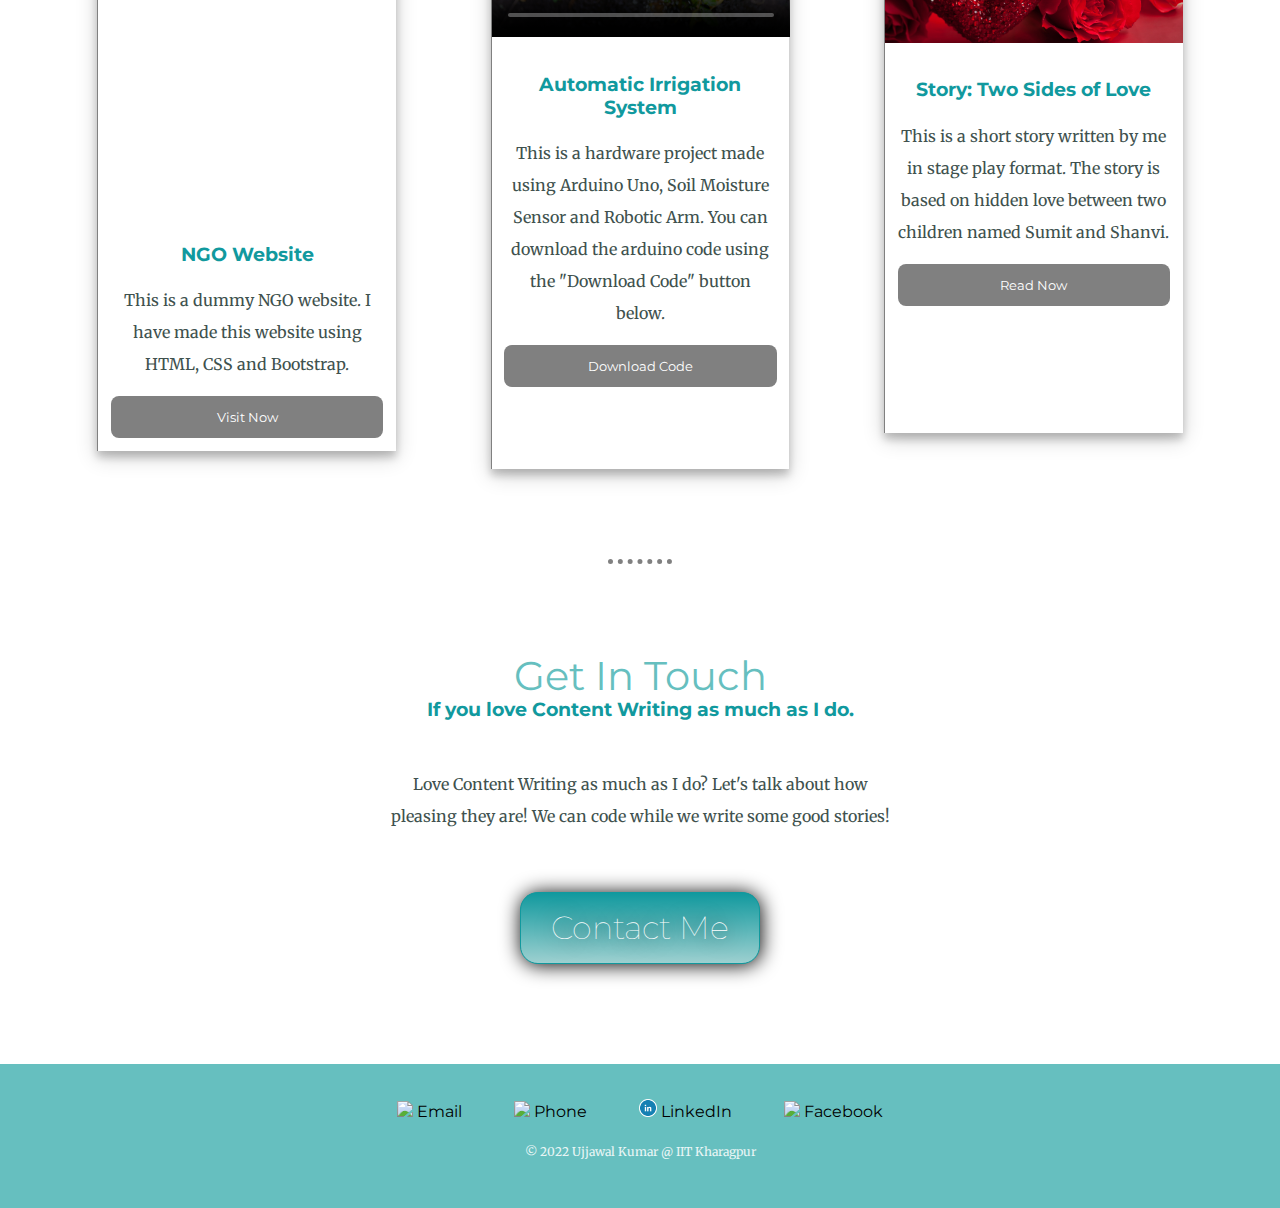
==== commit be1b5141: "updated" ====
--- a/index.html
+++ b/index.html
@@ -60,7 +60,7 @@
                 </div>
                 <div class="skill_content">
                     <h3>Web Design & Development</h3>
-                    <p>I am learning web development because I want to be a full stack web developer. Currently, I am an
+                    <p>I am a full stack web developer. Currently, I am an
                         Associate Member in Web Development Team at Entrepreneurship Cell, IIT Kharagpur; a Senior
                         Executive Member in Technical Operations team at Gopali Youth Welfare Society and Sub Head in
                         Web Team at Composit, IIT Kharagpur.</p>
